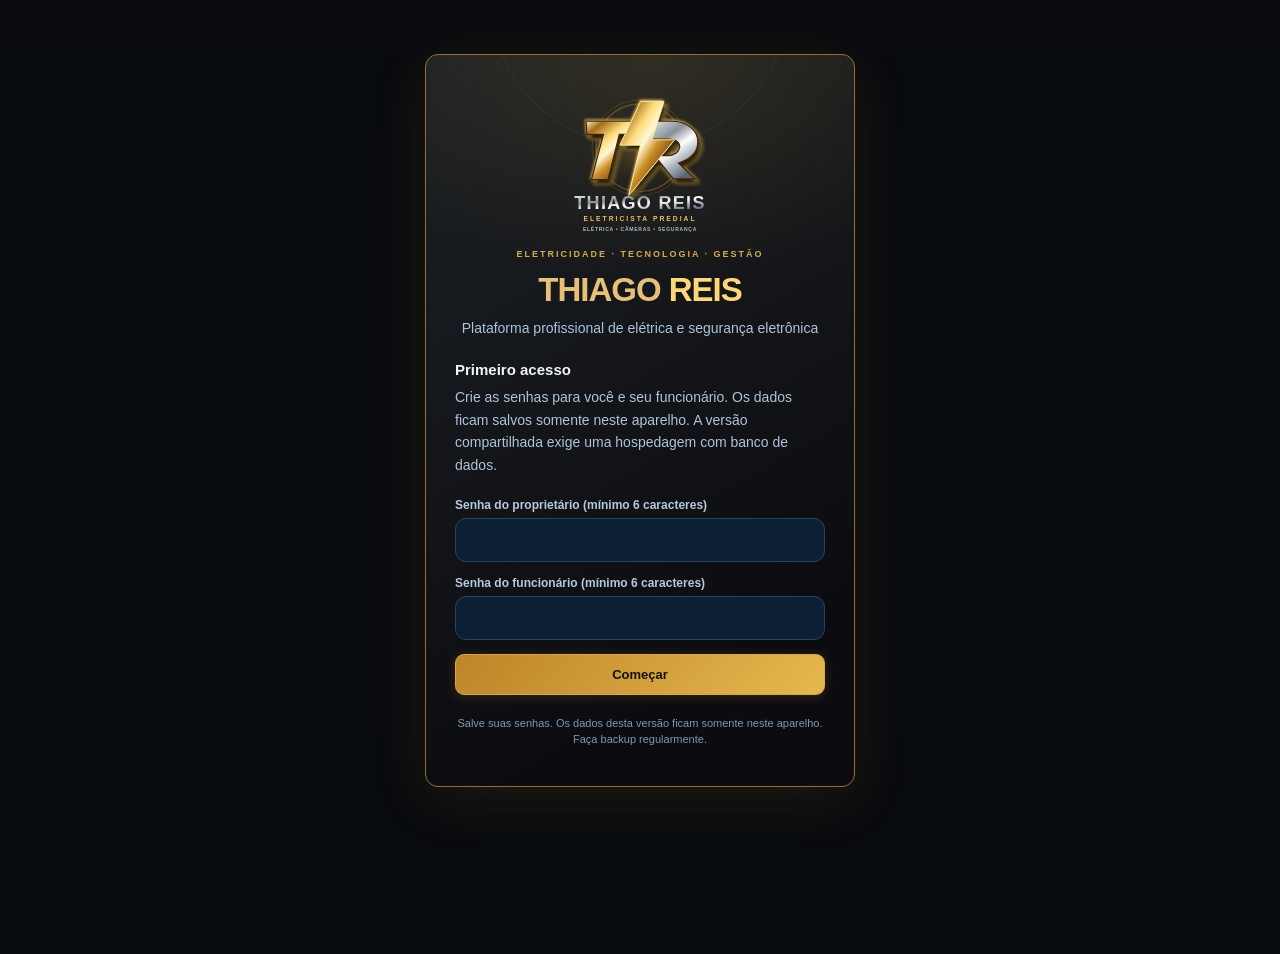
==== thiago-reis-pro/index.html @ 57a5714f "Incluir captura de fotos antes/depois em OS, assinatura no toque e horário/técnico responsável" ====
<!doctype html>
<html lang="pt-BR"><head><meta charset="utf-8"><meta name="viewport" content="width=device-width,initial-scale=1,viewport-fit=cover"><meta name="theme-color" content="#061421"><meta name="description" content="Thiago Reis — gestão de serviços elétricos e câmeras"><meta name="apple-mobile-web-app-capable" content="yes"><meta name="apple-mobile-web-app-status-bar-style" content="default"><title>Thiago Reis • Gestão PRO</title>
<style>
:root{font-family:-apple-system,BlinkMacSystemFont,'Segoe UI',Roboto,Arial,sans-serif;color:#142840;background:#eef3f8;--dark:#0a3264;--primary:#1256a1;--blue:#2176d7;--light:#edf5ff;--line:#dce5ef;--muted:#667a91;--good:#128455;--red:#c04444}*{box-sizing:border-box}body{margin:0;min-height:100vh}button,input,select,textarea{font:inherit}button{cursor:pointer}button:disabled{opacity:.5;cursor:not-allowed}input,select,textarea{border:1px solid #d2deeb;border-radius:11px;background:white;width:100%;padding:12px;font-size:16px;color:#172c44;outline-color:var(--blue)}textarea{min-height:86px;resize:vertical}label{font-size:12px;font-weight:800;color:#52677e;display:grid;gap:6px}h1,h2,h3,p{margin:0}h1{font-size:23px;letter-spacing:-.6px}h2{font-size:20px;letter-spacing:-.3px}h3{font-size:15px}small,.muted{color:var(--muted)}.wrap{width:min(1220px,100%);margin:auto;display:flex;min-height:100vh}.side{background:linear-gradient(170deg,#0a346b,#08264e);color:#fff;width:242px;padding:24px 14px;position:sticky;top:0;height:100vh;flex-shrink:0}.brand{display:flex;align-items:center;gap:10px;margin:0 10px 30px}.brand svg{flex-shrink:0;width:42px;height:42px}.brand strong{font-size:19px;display:block;letter-spacing:.2px}.brand span{font-size:11px;color:#b6d5f5;display:block;letter-spacing:.6px}.nav{display:grid;gap:6px}.nav button{background:transparent;color:#c8d8ed;display:flex;gap:12px;align-items:center;text-align:left;border:0;border-radius:12px;padding:13px 15px;font-weight:650;width:100%}.nav button.active,.nav button:hover{background:#ffffff1b;color:#fff}.nav i{font-style:normal;font-size:20px;line-height:1}.sideBottom{position:absolute;bottom:26px;left:24px;font-size:12px;color:#b6cce8}.main{min-width:0;flex:1;padding:27px 30px 92px}.top{display:flex;justify-content:space-between;align-items:center;gap:14px;margin-bottom:25px}.top .muted{font-size:13px;margin-top:5px}.topR{display:flex;align-items:center;gap:8px}.avatar{height:38px;width:38px;background:#d8e8fc;border-radius:50%;display:grid;place-items:center;color:#0f5099;font-weight:800}.btn{border:none;background:var(--primary);color:white;padding:11px 15px;border-radius:10px;font-size:13px;font-weight:800;white-space:nowrap;min-height:41px}.btn:hover{filter:brightness(1.07)}.btn.out{color:var(--primary);background:white;border:1px solid #c8d9ec}.btn.soft{background:#e5f0fe;color:#105197}.btn.danger{background:#fff1f1;color:#a52d31}.btn.sm{min-height:31px;padding:7px 9px;font-size:12px}.btn:focus-visible,.nav button:focus-visible{outline:3px solid #7fb8ff}.grid4{display:grid;grid-template-columns:repeat(4,minmax(0,1fr));gap:14px}.card{background:white;border:1px solid #e0e8f2;border-radius:16px;padding:19px;box-shadow:0 3px 12px #173b6608}.metric{position:relative;min-height:131px}.metric .mini{height:34px;width:34px;border-radius:10px;background:#e7f1ff;display:grid;place-items:center;font-size:19px;margin-bottom:11px}.metric .caption{color:#60748a;font-size:12px;font-weight:700}.metric strong{font-size:23px;margin-top:6px;display:block;letter-spacing:-.5px;word-break:break-word}.metric.green strong{color:#0c8760}.metric.red strong{color:#bd3e4e}.toolbar,.row{display:flex;align-items:center;justify-content:space-between;gap:10px;flex-wrap:wrap}.sectionTitle{margin:25px 0 12px}.two{display:grid;grid-template-columns:minmax(0,1.3fr) minmax(260px,.7fr);gap:16px}.notice{background:#e7f1ff;border:1px solid #cadef4;color:#285378;padding:13px 16px;border-radius:11px;font-size:12px;line-height:1.5;margin:18px 0}.tableWrap{overflow-x:auto}.table{border-collapse:collapse;width:100%;font-size:13px;text-align:left}.table th{color:#688097;font-weight:750;background:#f8fafc;font-size:12px;padding:12px 10px}.table td{padding:13px 10px;border-top:1px solid #ecf0f4;vertical-align:middle}.table th,.table td{white-space:nowrap}.table td.wide{white-space:normal;min-width:175px}.tag{display:inline-block;padding:5px 8px;border-radius:99px;background:#ebf2fa;color:#3d6285;font-weight:800;font-size:11px}.tag.green{background:#dcf8e9;color:#117548}.tag.yellow{background:#fff2d0;color:#997010}.tag.red{background:#ffebeb;color:#b44242}.table .btn{margin-right:3px}.empty{text-align:center;padding:32px;color:#8495a7}.empty .symbol{font-size:33px;margin-bottom:8px}.fieldGrid{display:grid;grid-template-columns:repeat(2,minmax(0,1fr));gap:12px}.fieldGrid .full{grid-column:1/-1}.search{max-width:310px}.list{display:grid;gap:10px}.item{padding:12px 0;border-bottom:1px solid #ecf0f4;display:flex;align-items:center;gap:10px;justify-content:space-between}.item:last-child{border:0}.item small{display:block;margin-top:5px;font-size:11px}.bold{font-weight:800}.modalShade{position:fixed;inset:0;background:#071c37b0;z-index:50;display:flex;align-items:center;justify-content:center;padding:15px;overflow-y:auto}.modal{width:min(660px,100%);max-height:94vh;overflow-y:auto;background:white;border-radius:18px;box-shadow:0 16px 50px #0b20334f;padding:23px}.modalHead{display:flex;justify-content:space-between;align-items:center;gap:10px;margin-bottom:20px}.x{border:0;background:#f0f4f8;border-radius:8px;font-size:21px;width:35px;height:35px}.actions{display:flex;justify-content:flex-end;gap:8px;flex-wrap:wrap;margin-top:18px}.editorItems{border:1px solid #dde8f3;border-radius:10px;padding:10px;display:grid;gap:9px}.editorRow{display:grid;grid-template-columns:minmax(80px,2fr) 70px 95px 35px;gap:6px;align-items:center}.editorRow input{padding:8px;font-size:14px}.login{max-width:390px;margin:7vh auto;padding:24px}.loginlogo{width:90px;height:90px;background:var(--dark);border-radius:25px;display:grid;place-items:center;margin:0 auto 18px}.loginlogo svg{width:65px}.login h1{text-align:center}.login p{text-align:center;margin:8px 0 22px;color:#617993;font-size:14px}.login form{display:grid;gap:14px}.login footer{text-align:center;color:#8c9db0;font-size:11px;line-height:1.5;margin-top:20px}.bar{height:8px;background:#e3eaf4;border-radius:50px;overflow:hidden;margin-top:9px}.bar span{height:100%;display:block;background:var(--blue);border-radius:50px}.split{display:grid;grid-template-columns:1fr 1fr;gap:14px}.minirow{font-size:13px;padding:12px 0;border-bottom:1px solid #eef2f6;display:flex;justify-content:space-between;gap:8px}.minirow:last-child{border:0}.printArea{display:none}.bottomNav{display:none}.toast{position:fixed;z-index:200;bottom:20px;left:50%;transform:translateX(-50%);padding:12px 20px;border-radius:12px;background:#092d53;color:#fff;font-size:13px;font-weight:700;box-shadow:0 10px 30px #0005;max-width:90vw}.helper{font-size:12px;color:#667a91;line-height:1.6}.progress-steps{display:flex;gap:8px;flex-wrap:wrap;margin-top:14px}.pill{background:#e9f4ff;border:1px solid #d0e4fa;border-radius:999px;padding:7px 12px;color:#18548b;font-weight:700;font-size:12px}.brand-footer{margin-top:28px;padding-top:17px;border-top:1px solid #e3eaf3;color:#7c8da0;font-size:11px}.ident{padding:11px;background:#f5f9ff;border:1px solid #e0ebf6;border-radius:11px;font-size:12px;color:#567}
@media(max-width:900px){.side{width:76px;padding:19px 8px}.side .brand{margin:0 9px 26px}.side .brand div,.nav .label,.sideBottom{display:none}.nav button{justify-content:center;padding:13px 8px}.main{padding:24px 18px 100px}.grid4{grid-template-columns:repeat(2,minmax(0,1fr))}.two{grid-template-columns:1fr}}
@media(max-width:650px){.side{display:none}.main{padding:16px 13px 105px}.top{margin-bottom:19px}.top h1{font-size:22px}.grid4{gap:9px}.metric{min-height:118px;padding:13px}.metric .mini{width:28px;height:28px;font-size:15px;margin-bottom:8px}.metric strong{font-size:20px}.card{padding:14px}.two{gap:10px}.toolbar{align-items:flex-start}.toolbar .btn{flex:1}.fieldGrid{gap:10px}.bottomNav{position:fixed;z-index:15;bottom:0;left:0;right:0;display:flex;justify-content:space-around;background:white;border-top:1px solid #dce6f0;padding:8px max(4px,env(safe-area-inset-right)) calc(5px + env(safe-area-inset-bottom))}.bottomNav button{font-size:10px;display:grid;place-items:center;gap:2px;border:0;background:transparent;color:#5e7189;font-weight:750;min-width:46px;padding:4px 3px}.bottomNav button.active{color:var(--primary)}.bottomNav button i{font-size:21px;font-style:normal}.modalShade{align-items:flex-end;padding:0}.modal{border-radius:17px 17px 0 0;max-height:94vh;padding:18px 14px 28px}.search{max-width:100%}.editorRow{grid-template-columns:minmax(55px,2fr) 50px 80px 31px;gap:4px}.editorRow input{padding:7px 4px}.editorItems{padding:7px}.login{margin:4vh auto}}
@media print{body{background:white}.wrap,.modalShade,.toast,.bottomNav,.login{display:none!important}.printArea{display:block!important;font-family:Arial,sans-serif;color:#16283a;font-size:13px;margin:28px}.printArea h1{font-size:25px}.printArea .printTop{display:flex;align-items:center;justify-content:space-between;border-bottom:3px solid #1256a1;padding-bottom:15px;margin-bottom:23px}.printArea table{width:100%;border-collapse:collapse;margin:20px 0}.printArea th,.printArea td{border-bottom:1px solid #ddd;padding:11px;text-align:left}.printArea .total{font-size:20px;font-weight:900;text-align:right}.printArea p{margin:9px 0}.printArea small{color:#567}}

:root{color-scheme:dark;--dark:#061423;--primary:#0678F7;--blue:#2996FF;--light:#092a49;--line:#263b56;--muted:#9eb3cb;--good:#20d198;--red:#ff6d81;background:#071320;color:#e9f2ff}
body{background:radial-gradient(900px 480px at 90% 0%,#06305b66,transparent),#071320;color:#e9f2ff}h1,h2,h3{color:#f1f7ff}label{color:#b5c9df}small,.muted{color:#96aac4}
input,textarea,select{background:#0b2034;color:#eaf4ff;border:1px solid #29425f}input::placeholder,textarea::placeholder{color:#7893ad}input:focus,select:focus,textarea:focus{outline:2px solid #178df6;border-color:#178df6}
.card{background:linear-gradient(145deg,#102840,#0b1d30);border:1px solid #254059;box-shadow:0 18px 35px #01091130;border-radius:18px}
.side{background:linear-gradient(175deg,#0a2441,#071528 70%);border-right:1px solid #1e3d5c}.brand{margin-bottom:43px}.brand strong{font-size:20px}.brand span{color:#72baff}.nav button{color:#b6c9df;transition:.2s}.nav button.active,.nav button:hover{background:#1076df2d;box-shadow:inset 3px 0 #208efb;color:#f5faff}.nav button:hover{transform:translateX(2px)}.sideBottom{color:#608eb8}
.top{border-bottom:1px solid #234059;padding-bottom:20px}.top .muted{color:#7eadd7}.avatar{background:linear-gradient(130deg,#0878f8,#1fd9f1);color:white;box-shadow:0 0 0 4px #1d80ee2b}
.btn{background:linear-gradient(140deg,#086de2,#0a96fc);box-shadow:0 4px 14px #0089ff28;transition:transform .16s,filter .16s}.btn:hover{transform:translateY(-1px)}.btn.out{background:#0e2740;color:#94cdff;border:1px solid #2e567b;box-shadow:none}.btn.soft{background:#0b3a6b;color:#bfddff;box-shadow:none}.btn.danger{background:#481f31;color:#ffc0cd;box-shadow:none}
.metric{background-image:linear-gradient(145deg,#112e4a,#0b2035);position:relative;overflow:hidden}.metric:before{content:"";position:absolute;right:-36px;top:-42px;width:100px;height:100px;border:1px solid #328ef53d;border-radius:50%}.metric .mini{background:#114475;color:#5bc8ff}.metric .caption{color:#a8bed3}.metric strong{color:white}.metric.green strong{color:#37dea7}.metric.red strong{color:#ff7894}
.table th{background:#102b46;color:#acc2d9}.table td{border-top-color:#213a52}.table tr:hover td{background:#1233525c}.tag{background:#204365;color:#acd7fe}.tag.green{background:#0b503f;color:#5aebbd}.tag.yellow{background:#58441b;color:#f9d981}.tag.red{background:#622a3a;color:#ffafb7}.item{border-bottom-color:#253e55}.notice{background:#112a40;border:1px solid #234e72;color:#a7d0f3}.minirow{border-bottom-color:#2a435a}.bar{background:#193b58}.empty{color:#8098b0}
.modalShade{background:#020e1ce8;backdrop-filter:blur(11px)}.modal{background:#0c2034;border:1px solid #375776;color:#ecf5ff;box-shadow:0 28px 65px #0009}.x{background:#183a58;color:white}.editorItems{border-color:#2b4968}.ident{background:#102e49;border:1px solid #2b4c68;color:#bbd8ee}.helper{color:#9eb5cb}
.login{position:relative;overflow:hidden;max-width:430px;margin:6vh auto;padding:38px 29px;border:1px solid #28639d;background:linear-gradient(165deg,#112e4d,#06192f 78%);box-shadow:0 25px 95px #0051a532;animation:authRise .6s ease both}.login:before{content:"";position:absolute;z-index:0;left:-35%;top:-33%;width:175%;height:67%;background:radial-gradient(ellipse,#1289f534,transparent 66%);pointer-events:none}.login>*{position:relative;z-index:1}.loginlogo{width:104px;height:104px;border-radius:28px;background:#061425;border:1px solid #2265a5;box-shadow:0 0 30px #0975e64a;margin-bottom:20px;animation:glow 3s ease-in-out infinite}.loginlogo svg{width:88px;height:88px}.login h1{font-size:33px;letter-spacing:-1px}.login p{color:#adc4dc;line-height:1.6}.login label{font-size:12px}.login footer{color:#7b98b3}.brand-blue{color:#2fa7ff}.login-eyebrow{text-align:center;color:#65b7ff;font-weight:850;letter-spacing:2px;font-size:9px;margin:7px 0 12px}.auth-chips{display:flex;justify-content:center;gap:7px;margin:-8px auto 22px}.auth-chips span{background:#0a3b65;border:1px solid #1d578a;color:#b3d9ff;padding:6px 8px;border-radius:99px;font-weight:800;font-size:9px}.auth-star{height:300px;width:300px;position:absolute;border:1px solid #65beff15;border-radius:50%;left:50%;top:-208px;transform:translateX(-50%)}
@keyframes glow{0%,100%{box-shadow:0 0 22px #0975e62c}50%{box-shadow:0 0 42px #0975e67c}}@keyframes authRise{from{opacity:0;transform:translateY(18px)}to{opacity:1;transform:translateY(0)}}
.bottomNav{background:#081d31;border-top:1px solid #295273;box-shadow:0 -8px 24px #020d1b55}.bottomNav button{color:#92aac0}.bottomNav button.active{color:#48acff}.toast{background:#0874dc;border:1px solid #65c8ff;color:white}
.hero-line{background:linear-gradient(120deg,#122e4d,#073a6b);border:1px solid #1a679f;border-radius:18px;padding:23px;display:flex;gap:20px;align-items:center;justify-content:space-between;box-shadow:0 10px 28px #00132366}.hero-line h2{font-size:24px}.hero-line p{color:#abc9e0;line-height:1.6;font-size:13px;margin-top:8px}.eyebrow{color:#55c5fc;font-size:10px;letter-spacing:1.5px;font-weight:900;margin-bottom:9px}.tech-icon{font-size:42px;text-shadow:0 0 30px #2ba1ff}
.quote-picker{display:flex;gap:8px}.quote-picker select{flex:1;min-width:0}.quote-quick{display:flex;gap:6px;flex-wrap:wrap;margin:9px 0}.quote-quick .btn{white-space:normal}.chart{height:210px;margin-top:16px}.chart-bars{height:174px;display:flex;align-items:flex-end;gap:10px;border-bottom:1px solid #3c5470;background:repeating-linear-gradient(to top,transparent 0 43px,#35506a43 44px);padding:10px 10px 0}.chart-col{flex:1;display:flex;flex-direction:column;align-items:center;height:100%;justify-content:flex-end}.chart-pair{display:flex;align-items:flex-end;gap:4px;height:145px;width:100%;justify-content:center}.chart-bar{width:clamp(10px,25%,28px);min-height:1px;border-radius:6px 6px 0 0;transition:height .5s ease-out}.chart-bar.in{background:linear-gradient(0deg,#087bb7,#34d7f9)}.chart-bar.outgo{background:linear-gradient(0deg,#bb3866,#ff7799)}.chart-col small{font-size:10px;color:#90aec7;margin:4px 0}.legend{display:flex;gap:14px;flex-wrap:wrap;color:#9bb3c9;font-size:11px;margin-top:9px}.legend i{display:inline-block;width:10px;height:10px;border-radius:3px;margin-right:4px}.leg-in{background:#30bddd}.leg-out{background:#ff7e9a}
.tool-grid{display:grid;grid-template-columns:repeat(2,minmax(0,1fr));gap:14px;margin:20px 0}.tool-card{padding:22px}.tool-card h3{font-size:17px;margin:8px 0}.tool-card p{font-size:12px;color:#92b2cd;line-height:1.5;margin:8px 0 15px}.tool-icon{font-size:22px;color:#50cbff}.tech-result{background:#08365e;border:1px solid #126cba;border-radius:12px;margin-top:15px;padding:14px;color:#8fe1ff;font-size:14px;font-weight:750}.checklist{display:grid;gap:12px;margin-top:13px}.checklist label{font-size:13px;display:flex;align-items:center;gap:11px;cursor:pointer}.checklist input{width:20px;height:20px;accent-color:#158eff}
@media(max-width:650px){.hero-line{padding:17px;align-items:flex-start;flex-direction:column}.hero-line h2{font-size:21px}.tool-grid{grid-template-columns:1fr}.quote-picker{flex-direction:column}.quote-picker button{width:100%}.login{margin:5vh 11px 0}.chart{height:200px}.chart-bars{height:164px}.chart-pair{height:133px}.side{display:none}.fieldGrid{grid-template-columns:1fr 1fr}}
@media(prefers-reduced-motion:reduce){*,*:before,*:after{animation:none!important;transition:none!important}}
@media print{body{background:white!important;color:#16283a!important}.printArea{color:#16283a!important}}

.mobile-mark{display:none}.top-title{display:flex;align-items:center;gap:11px}.top-title h1{margin:0}
@media(max-width:650px){.mobile-mark{display:block;flex:0 0 32px}.mobile-mark svg{width:32px;height:32px}.top-title{gap:8px}.top-title h1{font-size:19px}.top .muted{font-size:10px}.topR .avatar{width:34px;height:34px}.tableWrap .table td:last-child,.tableWrap .table th:last-child{position:sticky;right:-1px;background:#102840;z-index:2;box-shadow:-8px 0 12px #08192dbb}.tableWrap .table td:last-child{min-width:90px}}

/* THIAGO REIS — DOCUMENTO COMERCIAL PREMIUM — V5 */
@page {size: A4; margin:0}
@media print {
  html,body { width:210mm!important; margin:0!important; padding:0!important; background:#fff!important; color:#18263a!important; -webkit-print-color-adjust:exact!important; print-color-adjust:exact!important }
  #printArea.printArea {display:block!important;width:210mm!important;margin:0!important;padding:0!important; font-family:Arial,'Helvetica Neue',sans-serif!important; background:#fff!important;color:#172c44!important;font-size:10.4px!important}
  #printArea * {box-sizing:border-box; -webkit-print-color-adjust:exact!important;print-color-adjust:exact!important}
  #printArea .docHeader {background:linear-gradient(114deg,#07121f 5%,#061b35 47%,#0068bc 100%)!important;color:#fff!important;border-bottom:4px solid #e5b85c!important;height:43mm;padding:5mm 11mm 4mm!important;position:relative;overflow:hidden}
  #printArea .docHeader:after {content:'⚡';position:absolute;right:-10mm;top:-34mm;color:#ffffff07!important;font-size:160pt;transform:rotate(-12deg)}
  #printArea .docIdentity {display:flex;align-items:center;gap:14px!important;position:relative;z-index:1}
  #printArea .docLogo {width:48px;height:48px;border-radius:13px;background:linear-gradient(135deg,#193f64,#0a77cf);box-shadow:0 0 0 1px #82cfff66;display:flex;align-items:center;justify-content:center; flex-shrink:0}
  #printArea .docLogo svg {width:44px;height:44px}
  #printArea .docCompany {font-size:23px!important;line-height:1.02;font-weight:900;letter-spacing:-1.1px;color:white!important}
  #printArea .docCompany span {color:#46b4ff!important}
  #printArea .docTag {color:#afcfe9!important;font-size:9px!important;font-weight:800;letter-spacing:1.8px;margin-top:5px!important}
  #printArea .docHeaderDivider {height:1px;background:#98caff48!important;margin:9px 0 7px!important;position:relative;z-index:1}
  #printArea .docServices {display:grid;grid-template-columns:repeat(4,1fr);gap:9px;position:relative;z-index:1}
  #printArea .docServices div {border:1px solid #83caff45!important;background:#ffffff0b!important;color:#e1effd!important;border-radius:7px;padding:6px 5px;text-align:center;font-size:9px;font-weight:800;letter-spacing:.2px}
  #printArea .docServices b {font-size:17px;display:block;color:#e5b85c!important;margin-bottom:4px}
  #printArea .docContent {padding:6mm 11mm 3mm!important}
  #printArea .docTop {display:flex;justify-content:space-between;gap:18px;padding-bottom:11px!important;align-items:start;border-bottom:1px solid #dbe3ea!important}
  #printArea .docContact {font-size:10px;line-height:1.65;color:#3a4e63!important;max-width:63%}
  #printArea .docContact strong {font-size:13px;color:#132f4c!important;display:block;margin-bottom:3px}
  #printArea .docQuoteId {min-width:155px;border:1px solid #cfdbe8!important;border-radius:8px;overflow:hidden;font-size:10px;text-align:center}
  #printArea .docQuoteId div:first-child {background:#081e3a!important;color:white!important;padding:11px 8px;font-weight:900;font-size:13px;letter-spacing:.35px}
  #printArea .docQuoteId div:first-child span{color:#edc369!important}
  #printArea .docQuoteId p {margin:5px 7px!important;color:#354f67!important}
  #printArea .docSection {margin:12px 0 7px!important;display:flex;align-items:center;gap:7px;font-size:11px!important;font-weight:900;letter-spacing:.8px;color:#143e6b!important;break-after:avoid}
  #printArea .docSection:before {content:'';width:4px;height:16px;border-radius:4px;background:#168ef0!important}
  #printArea .docClient {border:1px solid #dbe4ed!important;background:#f3f7fb!important;border-radius:8px;padding:11px 14px;display:block!important;line-height:1.35;break-inside:avoid}
  #printArea .docClient > div {display:inline-block;vertical-align:top;width:48%;margin-bottom:8px;}
  #printArea .docClient > div:last-child {display:block;width:100%;margin-bottom:0}
  #printArea .docClient label {display:inline!important;color:#5c738b!important;font-weight:800;font-size:9px!important;margin-right:5px}
  #printArea .docClient span {color:#263c53!important;font-size:10px!important;overflow-wrap:break-word!important;word-break:normal!important}
  #printArea .docDescription {background:#e9f1f8!important;border-radius:6px;padding:8px 11px;color:#123653!important;font-weight:800;font-size:10px;margin:10px 0}
  #printArea table.docTable {width:100%!important;table-layout:fixed;border-collapse:collapse!important;font-size:9.8px!important;margin:10px 0!important;border:1px solid #d7e1ea!important}
  #printArea table.docTable th{background:#0d2946!important;color:#fff!important;font-size:9px!important;padding:10px 7px!important;text-align:left;border:0!important;white-space:normal}
  #printArea table.docTable td {border-bottom:1px solid #dce5ed!important;color:#293e54!important;padding:7px 7px!important;text-align:left;white-space:normal;line-height:1.3;overflow-wrap:anywhere}
  #printArea table.docTable td:nth-child(2),#printArea table.docTable td:nth-child(4),#printArea table.docTable td:nth-child(5),#printArea table.docTable th:nth-child(2),#printArea table.docTable th:nth-child(4),#printArea table.docTable th:nth-child(5){text-align:right}
  #printArea table.docTable tbody tr:nth-child(even){background:#f4f8fc!important}
  #printArea table.docTable thead {display:table-header-group}
  #printArea table.docTable tr {break-inside:avoid}
  #printArea .docTotals {break-inside:avoid;margin-top:12px!important}
  #printArea .docDiscount {font-size:10px;text-align:right;color:#536c82!important;margin:8px 0}
  #printArea .docGrandTotal {display:flex;align-items:center;justify-content:space-between;background:linear-gradient(110deg,#091e39 30%,#124b80 100%)!important;color:white!important;border-radius:7px;padding:14px 17px!important;font-size:15px!important;font-weight:900;letter-spacing:.4px}
  #printArea .docGrandTotal span:last-child {color:#f2ca75!important;font-size:22px!important}
  #printArea .docConditions {display:grid;grid-template-columns:1fr 1fr;gap:18px;margin:14px 0 6px!important;break-inside:avoid}
  #printArea .docConditions h4 {font-size:11px;margin:0 0 9px!important;color:#153c64!important;border-left:3px solid #f0c66c;padding-left:8px}
  #printArea .docConditions p {font-size:9.5px!important;color:#364d65!important;line-height:1.6;margin:4px 0!important;white-space:pre-wrap;overflow-wrap:anywhere}
  #printArea .docPromise {display:grid;grid-template-columns:repeat(3,1fr);gap:6px;margin:9px 0!important;break-inside:avoid}
  #printArea .docPromise div {background:#eff5fa!important;border:1px solid #d5e2ec!important;border-radius:7px;padding:10px 6px;text-align:center;color:#1e537b!important;font-size:9.5px!important;font-weight:800}
  #printArea .docPromise b {display:block;color:#0676c5!important;font-size:15px;margin-bottom:3px}
  #printArea .docSign {display:flex;justify-content:space-between;align-items:end;gap:20px;margin:10px 2px 8px!important;break-inside:avoid}
  #printArea .docSign .docWhats {background:#0b2a47!important;padding:10px 14px!important;border-radius:8px;color:#fff!important;min-width:47%}
  #printArea .docSign .docWhats strong {display:block;font-size:10px;color:#f3cd7f!important;margin-bottom:3px}
  #printArea .docSign .docWhats span {font-size:12px;font-weight:800}
  #printArea .docSign .signature {text-align:center;flex:1;border-top:1px solid #8ba0b6;padding-top:7px;color:#1e3e5c!important;font-size:10px;font-weight:800}
  #printArea .docFooter {background:#08182c!important;padding:10px 11mm!important;border-top:3px solid #e4b858!important;color:#9abdd8!important;font-size:9px!important;display:flex;align-items:center;justify-content:space-between}
  #printArea .docFooter strong {color:#fff!important}
  #printArea .docNotice {color:#637689!important;font-size:8.5px!important;text-align:center;margin-top:8px!important}
}
</style><link rel="stylesheet" href="gold-theme.css?v=7"></head><body><div id="app"></div><div id="printArea" class="printArea"></div><script>
(()=>{'use strict';
const API='/api';
const CLOUD_MODE=!!document.querySelector('meta[name="tr-cloud"]');
const money=n=>(Number(n)||0).toLocaleString('pt-BR',{style:'currency',currency:'BRL'});
const esc=s=>String(s??'').replace(/[&<>"']/g,c=>({'&':'&amp;','<':'&lt;','>':'&gt;','"':'&quot;',"'":'&#39;'}[c]));
const uid=()=>String(Date.now())+'-'+Math.random().toString(36).slice(2,8);
const today=()=>{let d=new Date();return [d.getFullYear(),String(d.getMonth()+1).padStart(2,'0'),String(d.getDate()).padStart(2,'0')].join('-')};
const dateFmt=s=>s?String(s).split('-').reverse().join('/'): '—';
const n=s=>Math.max(0,Number(String(s||0).replace(',','.'))||0);
function blank(){return{version:4,clients:[],quotes:[],jobs:[],expenses:[],incomes:[],stock:[],stockMoves:[],catalog:[{"id":"s1","name":"Instalação de tomada","category":"Elétrica predial","price":null,"unit":"un"},{"id":"s2","name":"Troca de tomada ou interruptor","category":"Elétrica predial","price":null,"unit":"un"},{"id":"s3","name":"Instalação de disjuntor","category":"Elétrica predial","price":null,"unit":"un"},{"id":"s4","name":"Troca de chuveiro","category":"Elétrica predial","price":null,"unit":"un"},{"id":"s5","name":"Instalação de luminária","category":"Iluminação","price":null,"unit":"un"},{"id":"s6","name":"Instalação de ventilador","category":"Iluminação","price":null,"unit":"un"},{"id":"s7","name":"Passagem de fiação","category":"Elétrica predial","price":null,"unit":"un"},{"id":"s8","name":"Montagem de quadro elétrico","category":"Elétrica predial","price":null,"unit":"un"},{"id":"s9","name":"Identificação de curto-circuito","category":"Manutenção","price":null,"unit":"un"},{"id":"s10","name":"Visita técnica","category":"Manutenção","price":null,"unit":"un"},{"id":"s11","name":"Instalação de câmera de segurança","category":"CFTV e câmeras","price":null,"unit":"un"},{"id":"s12","name":"Configuração de DVR / NVR","category":"CFTV e câmeras","price":null,"unit":"un"},{"id":"s13","name":"Configuração de câmera Wi-Fi","category":"CFTV e câmeras","price":null,"unit":"un"},{"id":"s14","name":"Troca de fonte de DVR","category":"CFTV e câmeras","price":null,"unit":"un"},{"id":"s15","name":"Instalação de cabo de rede","category":"Redes","price":null,"unit":"un"},{"id":"s16","name":"Manutenção de câmeras","category":"CFTV e câmeras","price":null,"unit":"un"}],settings:{company:'Thiago Reis',phone:'14996600996',city:'Iacanga - SP e região',commission:40,cnpj:'69.565.582/0001-50',legalName:'',address:'',email:'',quoteValidity:15,documentNotes:'',ownerPin:'',employeePin:''}}}
let db=blank(),revision=0,ready=false,configured=false;
for(const k of ['clients','quotes','jobs','expenses','incomes','catalog'])if(!Array.isArray(db[k]))db[k]=[];
db.settings={...blank().settings,...(db.settings||{})}; if(!db.settings.cnpj) db.settings.cnpj='69.565.582/0001-50';
let current=null;
let page='inicio',filter='',modal=null,editing=null,quoteRows=[],toastTimer=null,financeMonth=today().slice(0,7),signatureChanged=false;
const app=document.getElementById('app');
let syncQueue=Promise.resolve(),saving=false;
const LOCAL_KEY='thiago-reis-pro-v4-local';
const ROLE_KEY='thiago-reis-pro-v4-role';
const readLocal=()=>{try{return JSON.parse(localStorage.getItem(LOCAL_KEY)||'null')}catch(e){return null}};
const writeLocal=x=>{try{localStorage.setItem(LOCAL_KEY,JSON.stringify(x));return true}catch(e){throw new Error('Armazenamento indisponível neste navegador.')}};
async function pinHash(salt,pin){const data=new TextEncoder().encode(salt+String(pin));const digest=await crypto.subtle.digest('SHA-256',data);return Array.from(new Uint8Array(digest)).map(b=>b.toString(16).padStart(2,'0')).join('')}
async function requestJSON(path,method='GET',data=null){
 if(CLOUD_MODE){
   let response;
   try {
     response=await fetch(API+path,{method,headers:{'Content-Type':'application/json'},credentials:'same-origin',cache:'no-store',body:method==='GET'?undefined:JSON.stringify(data||{})});
   } catch(e){throw new Error('Sem conexão com o servidor. Nenhum dado foi salvo.')}
   const payload=await response.json().catch(()=>({}));
   if(!response.ok)throw Object.assign(new Error(payload.error||'Não foi possível concluir a operação.'),{status:response.status});
   return payload;
 }
 const stored=readLocal();let role=sessionStorage.getItem(ROLE_KEY)||null;
 if(path==='/status')return {configured:!!stored,role:stored?role:null};
 if(path==='/setup'&&method==='POST'){
   if(stored)throw new Error('Sistema já configurado.');
   if(!data?.ownerPin||!data?.employeePin||data.ownerPin===data.employeePin||data.ownerPin.length<6||data.employeePin.length<6)throw new Error('Informe duas senhas distintas com pelo menos 6 caracteres.');
   const salt=Array.from(crypto.getRandomValues(new Uint8Array(16))).map(b=>b.toString(16).padStart(2,'0')).join('');
   const o=await pinHash(salt,data.ownerPin),e=await pinHash(salt,data.employeePin);
   writeLocal({revision:1,data:blank(),salt,ownerHash:o,employeeHash:e});sessionStorage.setItem(ROLE_KEY,'dono');return {ok:true};
 }
 if(path==='/login'&&method==='POST'){
   if(!stored)throw new Error('Configure o acesso primeiro.');
   const hash=await pinHash(stored.salt,data?.password||'');
   if(!['dono','funcionario'].includes(data?.role)||hash!==(data.role==='dono'?stored.ownerHash:stored.employeeHash))throw new Error('Senha incorreta.');
   sessionStorage.setItem(ROLE_KEY,data.role);return {ok:true,role:data.role};
 }
 if(path==='/logout'){sessionStorage.removeItem(ROLE_KEY);return {ok:true}}
 if(!stored||!role)throw Object.assign(new Error('Entre novamente.'),{status:401});
 if(path==='/data'&&method==='GET')return {data:stored.data,revision:stored.revision,role};
 if(path==='/data'&&method==='PUT'){
    if(data?.revision!==stored.revision)throw Object.assign(new Error('Os dados foram alterados, recarregue a página.'),{status:409});
    if(role!=='dono'){
      // Bloqueia alteração do financeiro e da tabela de preços pelo fluxo do funcionário.
      const incoming=data.data||{};
      for(const key of ['expenses','incomes','quotes','catalog','settings'])if(JSON.stringify(incoming[key])!==JSON.stringify(stored.data[key]))throw Object.assign(new Error('Sem permissão para alterar '+key),{status:403});
    }
    stored.data=data.data;stored.revision+=1;writeLocal(stored);
    return {revision:stored.revision};
 }
 throw new Error('Operação indisponível nesta versão local: '+path);
}
async function save(){const copy=JSON.parse(JSON.stringify(db));const attempt=syncQueue.then(async()=>{const resp=await requestJSON('/data','PUT',{revision,data:copy});revision=resp.revision;return true});syncQueue=attempt.catch(()=>{});try{return await attempt}catch(e){notify('Não foi salvo: '+(e.message||'erro de conexão'));if(e.status===409){try{await loadDB();draw()}catch(_){}notify('Outro aparelho alterou os dados. Reabra o cadastro e confira.')}return false}}
async function loadDB(){const r=await requestJSON('/data');db={...blank(),...r.data};db.catalog=Array.isArray(r.data.catalog)?r.data.catalog:[];db.settings={...blank().settings,...r.data.settings}; if(!db.settings.cnpj) db.settings.cnpj='69.565.582/0001-50';revision=r.revision;current=r.role;configured=true;}
async function bootstrap(){app.innerHTML='<div class="login card"><h1>THIAGO REIS</h1><p>Carregando dados…</p></div>';try{let st=await requestJSON('/status');configured=st.configured;current=st.role;if(current)await loadDB();db.settings.ownerPin=configured?'*online*':'';ready=true;draw()}catch(err){app.innerHTML='<div class="login card"><h1>Sem conexão</h1><p>Não foi possível acessar o servidor. Confira a internet e atualize a página.</p><button class="btn" id="retry">Tentar novamente</button></div>';document.getElementById('retry').onclick=bootstrap;}}

function notify(t){let old=document.querySelector('.toast');if(old)old.remove();const d=document.createElement('div');d.className='toast';d.textContent=t;document.body.append(d);clearTimeout(toastTimer);toastTimer=setTimeout(()=>d.remove(),3300)}
function logo(){return '<img class="brand-logo" src="brand-gold.svg" alt="Thiago Reis — logomarca 3D dourada" loading="eager">';}
const menu=[['inicio','⌂','Dashboard'],['clientes','♧','Clientes'],['orcamentos','▤','Orçamentos'],['servicos','☑','Ordens de Serviço'],['agenda','▦','Agendamentos'],['financeiro','＄','Financeiro'],['estoque','⬡','Materiais / Estoque'],['catalogo','◈','Tabela de preços'],['gastos','↘','Despesas'],['ferramentas','⚒','Ferramentas'],['relatorios','▧','Relatórios'],['ajustes','⚙','Configurações']];
const allowed=()=>current==='dono'?menu:menu.filter(x=>['inicio','clientes','servicos','agenda'].includes(x[0]));
const title=id=>({inicio:'Dashboard',clientes:'Clientes',orcamentos:'Orçamentos',servicos:'Ordens de Serviço',agenda:'Agendamentos',financeiro:'Financeiro',gastos:'Despesas',estoque:'Materiais / Estoque',catalogo:'Tabela de preços',relatorios:'Relatórios',ferramentas:'Ferramentas elétricas',ajustes:'Configurações'})[id]||'Thiago Reis';
function navHTML(){return allowed().map(([id,icon,txt])=>`<button data-page="${id}" class="${page===id?'active':''}"><i>${icon}</i><span class="label">${txt}</span></button>`).join('')}
function draw(){
 if(!ready)return;
 if(!configured){app.innerHTML=setupHTML();bindSetup();return}
 if(!current){app.innerHTML=loginHTML();bindLogin();return}
 if(!allowed().some(x=>x[0]===page))page='inicio';
 app.innerHTML=`<div class="wrap">
 <aside class="side"><div class="brand">${logo()}</div>
 <nav class="nav">${navHTML()}</nav>
 <div class="sideBottom"><b>Atendimento profissional</b><br>☏ (14) 99660-0996<br>Iacanga/SP e Região<br><span style="display:block;margin-top:9px;color:#8c9b9c">${CLOUD_MODE?'● Servidor conectado':'● Modo neste aparelho'}</span></div>
 </aside><main class="main">
 <header class="top">
 <div class="top-title"><span class="mobile-mark">${logo()}</span><div><h1>${title(page)}</h1><p class="muted">${current==='dono'?'Proprietário':'Funcionário'} • ${dateFmt(today())}</p></div></div>
 <label class="header-search" aria-label="Pesquisar no sistema">⌕ <input id="headerSearch" placeholder="Buscar cliente, serviço, endereço..."></label>
 <div class="topR"><span style="color:#e8c371;font-size:18px" title="Atendimentos">♧</span><div class="avatar">${current==='dono'?'TR':'F'}</div><button class="btn out sm" id="logout">Sair</button></div>
 </header>${content()}</main></div>
 <nav class="bottomNav">${allowed().filter(x=>['inicio','clientes','orcamentos','servicos'].includes(x[0])).map(([id,icon,txt])=>`<button data-page="${id}" class="${page===id?'active':''}"><i>${icon}</i><span>${txt}</span></button>`).join('')}<button type="button" id="moreMobile"><i>☰</i><span>Mais</span></button></nav>`;
 bindMain();
}
function setupHTML(){return `<div class="login card"><div class="auth-star"></div><div class="loginlogo">${logo()}</div><div class="login-eyebrow">ELETRICIDADE · TECNOLOGIA · GESTÃO</div><h1>THIAGO <span class="brand-blue">REIS</span></h1><p>Plataforma profissional de elétrica e segurança eletrônica</p><h3>Primeiro acesso</h3><p style="text-align:left">Crie as senhas para você e seu funcionário. ${CLOUD_MODE?'Acesso corporativo: seus dados serão compartilhados pelo servidor e banco PostgreSQL.':'Os dados ficam salvos somente neste aparelho. A versão compartilhada exige uma hospedagem com banco de dados.'}</p><form id="setup">${CLOUD_MODE?'<label class="full">Código de ativação da empresa<input id="setupCode" type="password" autocomplete="off" required placeholder="Código privado da hospedagem"></label>':'<input id="setupCode" type="hidden" value="local">'} <label>Senha do proprietário (mínimo 6 caracteres)<input id="ownerPin" type="password" autocomplete="new-password" minlength="6" required></label><label>Senha do funcionário (mínimo 6 caracteres)<input id="employeePin" type="password" autocomplete="new-password" minlength="6" required></label><button class="btn">Começar</button></form><footer>${CLOUD_MODE?'Proteja suas senhas e o código de ativação. Não compartilhe a senha do proprietário.':'Salve suas senhas. Os dados desta versão ficam somente neste aparelho. Faça backup regularmente.'}</footer></div>`}
function loginHTML(){return `<div class="login card"><div class="auth-star"></div><div class="loginlogo">${logo()}</div><div class="login-eyebrow">CENTRAL DE GESTÃO PROFISSIONAL</div><h1>THIAGO <span class="brand-blue">REIS</span></h1><p>Elétrica predial • CFTV • Orçamentos • Financeiro</p><div class="auth-chips"><span>⚡ ELÉTRICA</span><span>◉ CFTV</span><span>▤ GESTÃO</span></div><form id="login"><label>Acesso<select id="role"><option value="dono">Proprietário</option><option value="funcionario">Funcionário</option></select></label><label>Senha<input id="pin" type="password" autocomplete="current-password" required></label><button class="btn">Entrar no sistema</button></form><footer>${CLOUD_MODE?'Acesso seguro com registros sincronizados no banco da empresa.':'Seus registros ficam somente neste aparelho. Para acesso compartilhado, é necessário conectar um servidor.'}</footer></div>`}
function bindSetup(){document.getElementById('setup').addEventListener('submit',async e=>{e.preventDefault();const a=document.getElementById('ownerPin').value,b=document.getElementById('employeePin').value,setupCode=document.getElementById('setupCode').value;if(a.length<(CLOUD_MODE?8:6)||b.length<(CLOUD_MODE?8:6)||a===b)return notify('Use senhas diferentes, com pelo menos '+(CLOUD_MODE?8:6)+' caracteres.');try{await requestJSON('/setup','POST',{setupCode,ownerPin:a,employeePin:b,initialData:blank()});await loadDB();draw();notify('Contas criadas com sucesso!')}catch(err){notify(err.message)}})}
function bindLogin(){document.getElementById('login').addEventListener('submit',async e=>{e.preventDefault();let role=document.getElementById('role').value,password=document.getElementById('pin').value;try{await requestJSON('/login','POST',{role,password});await loadDB();draw()}catch(err){notify(err.message)}})}
const C=id=>db.clients.find(x=>x.id===id);
const clientName=id=>C(id)?.name||'Sem cliente';
const jobRevenue=j=>n(j.price);
const jobLabor=j=>n(j.labor??j.price);
const jobCommission=j=>jobLabor(j)*n(j.rate??db.settings.commission)/100;
const totalQuote=q=>(q.items||[]).reduce((a,i)=>a+n(i.qty)*n(i.price),0)-n(q.discount);
const isOwner=()=>current==='dono';
const M=(v)=>money(v);
function stats(){let paid=db.incomes.reduce((a,x)=>a+n(x.amount),0),exp=db.expenses.reduce((a,x)=>a+n(x.amount),0),open=db.jobs.filter(x=>x.payStatus!=='pago').reduce((a,x)=>a+n(x.price),0),com=db.jobs.filter(x=>x.payStatus==='pago').reduce((a,x)=>a+jobCommission(x),0);return{paid,exp,open,com,balance:paid-exp-com}}
function content(){switch(page){case 'inicio':return home();case 'clientes':return clients();case 'orcamentos':return quotes();case 'servicos':return jobs();case 'agenda':return agenda();case 'financeiro':return finance();case 'gastos':return expenses();case 'catalogo':return catalog();case 'ferramentas':return toolsPage();case 'ajustes':return settings();case 'estoque':return stockPage();case 'relatorios':return reportsPage();default:return home()}}
const empty=msg=>`<div class="empty"><div class="symbol">▢</div>${msg}</div>`;
function donutHTML(title,segments,total,emptyText){
 const palette=['#2ecb81','#ebbb53','#478cde','#e06153','#8663c9','#8f9aa7'];
 const active=segments.filter(x=>x.n>0);
 if(!active.length)return `<div class="card panel-stat"><h3>${title}</h3><div class="donut-area"><p class="donut-empty">${emptyText||'Nenhum registro ainda'}</p></div></div>`;
 let at=0;const stops=active.map((x,i)=>{let from=at;at+=x.n/total*100;return `${palette[i%palette.length]} ${from.toFixed(2)}% ${at.toFixed(2)}%`}).join(',');
 return `<div class="card panel-stat"><h3>${title}</h3><div class="donut-area"><div class="donut-graphic" style="background:conic-gradient(${stops})"><div class="donut-core"><strong>${total}</strong><small>Registros</small></div></div><div class="donut-legend">${active.map((x,i)=>`<div class="minirow"><span><i class="dot" style="background:${palette[i%palette.length]}"></i>${esc(x.label)}</span><b>${x.n}</b></div>`).join('')}</div></div></div>`;
}
function home(){
 const isAdmin=isOwner(),s=stats();
 const thisMonth=today().slice(0,7),monthIncome=db.incomes.filter(x=>String(x.date||'').startsWith(thisMonth)).reduce((sum,x)=>sum+n(x.amount),0);
 const upcoming=[...db.jobs].filter(j=>j.date>=today() && j.status!=='concluido'&&j.status!=='cancelado').sort((a,b)=>(a.date+' '+(a.time||'')).localeCompare(b.date+' '+(b.time||''))).slice(0,5);
 const groups=[
  {label:'Instalação de câmeras',test:/c[âa]mera|cftv|dvr|nvr|intelbras|wi-fi/i},
  {label:'Manutenção elétrica',test:/manuten|reparo|curto|disjuntor|chuveiro/i},
  {label:'Iluminação',test:/lumin|led|refletor|interruptor|ventilador/i},
  {label:'Instalação elétrica',test:/el[eé]tric|tomada|fia[çc][aã]o|quadro/i}];
 const services=groups.map(g=>({label:g.label,n:db.jobs.filter(j=>g.test.test(String(j.desc||''))).length}));
 const other=Math.max(0,db.jobs.length-services.reduce((a,b)=>a+b.n,0));if(other)services.push({label:'Outros',n:other});
 const statuses=[{label:'Aprovados',n:db.quotes.filter(q=>q.status==='aprovado').length},{label:'Pendentes',n:db.quotes.filter(q=>q.status==='pendente').length},{label:'Recusados',n:db.quotes.filter(q=>q.status==='recusado').length}];
 let otherStatuses=Math.max(0,db.quotes.length-statuses.reduce((a,b)=>a+b.n,0));if(otherStatuses)statuses.push({label:'Outros',n:otherStatuses});
 const phone=String(db.settings.phone||'14996600996').replace(/\D/g,'');
 const metric=(icon,label,value)=>`<div class="card metric"><div class="mini">${icon}</div><div class="caption">${label}</div><strong>${value}</strong></div>`;
 const shortcuts=[
  ['♧','Novo Cliente','data-new="client"'],
  ['▤','Novo Orçamento','data-new="quote"'],
  ['☑','Nova OS','data-new="job"'],
  ['▦','Agendamento','data-go="agenda"'],
  ['⬡','Adicionar Material','data-go="estoque"'],
  ['▣','Fotos do Serviço','data-go="servicos"'],
  ['▧','Gerar Relatório','data-go="relatorios"'],
  ['☏','Enviar via WhatsApp',`data-external="https://wa.me/55${phone}"`]];
 const visibleShortcuts=isAdmin?shortcuts:[shortcuts[0],shortcuts[2],shortcuts[3],shortcuts[5]];
 const rowQuotes=db.quotes.slice(-5).reverse().map(q=>`<tr><td>${esc(clientName(q.clientId))}</td><td class="wide">${esc(q.title)}</td><td>${M(totalQuote(q))}</td><td><span class="tag ${q.status==='aprovado'?'green':q.status==='recusado'?'red':'yellow'}">${esc(q.status)}</span></td><td>${dateFmt(q.date)}</td></tr>`).join('');
 const rowJobs=db.jobs.slice(-5).reverse().map(j=>`<tr><td>${esc(clientName(j.clientId))}</td><td class="wide">${esc(j.desc)}</td><td>${dateFmt(j.date)}</td><td><span class="tag ${j.status==='concluido'?'green':'yellow'}">${esc(j.status)}</span></td></tr>`).join('');
 return `<section class="gold-hero" role="img" aria-label="Thiago Reis, eletricista predial, câmeras e segurança eletrônica">
 <div class="hero-sideinfo"><b>ATENDIMENTO PROFISSIONAL</b><div><span>⚡</span>ELÉTRICA PREDIAL</div><div><span>◉</span>INSTALAÇÃO DE CÂMERAS</div><div><span>⚒</span>MANUTENÇÃO E REPAROS</div><div><span>▤</span>ORÇAMENTOS</div></div>
 <div class="hero-contact">⌖ ${esc(db.settings.city||'Iacanga/SP e região')} • ☏ ${esc(db.settings.phone||'')}</div></section>
 <div class="grid4 dashboard-metrics">
 ${isAdmin?metric('▥','Faturamento (mês)',M(monthIncome))+metric('▤','Orçamentos',db.quotes.length)+metric('☑','Ordens de Serviço',db.jobs.length)+metric('♧','Clientes',db.clients.length):metric('☑','Ordens de Serviço',db.jobs.length)+metric('♧','Clientes',db.clients.length)+metric('▦','Atendimentos futuros',upcoming.length)+metric('✓','OS concluídas',db.jobs.filter(j=>j.status==='concluido').length)}
 </div>
 <section class="dashboard-three">
 <div class="card panel-chart"><div class="row"><h3>${isAdmin?'Faturamento Mensal':'Atendimentos e registros'}</h3><span class="tag">${isAdmin?'SEUS VALORES':'DADOS REAIS'}</span></div>
 ${isAdmin?chartHTML():`<div class="list" style="margin-top:15px">${db.jobs.slice(-6).reverse().map(j=>`<div class="minirow"><span>${esc(j.desc)}</span><b>${dateFmt(j.date)}</b></div>`).join('')||empty('Sem serviços registrados')}</div>`}</div>
 ${donutHTML('Serviços Mais Realizados',services,db.jobs.length,'Cadastre serviços para ver o gráfico')}
 ${isAdmin?donutHTML('Status dos Orçamentos',statuses,db.quotes.length,'Nenhum orçamento cadastrado'):donutHTML('Status das Ordens', [{label:'Concluídos',n:db.jobs.filter(j=>j.status==='concluido').length},{label:'Agendados',n:db.jobs.filter(j=>j.status==='agendado').length},{label:'Em andamento',n:db.jobs.filter(j=>j.status==='em andamento').length},{label:'Outros',n:db.jobs.filter(j=>!['concluido','agendado','em andamento'].includes(j.status)).length}],db.jobs.length)}
 </section>
 <section class="quick-section">${visibleShortcuts.map(([icon,label,action])=>`<button class="quick-tile" ${action} type="button"><span class="quick-symbol">${icon}</span><span>${label}</span></button>`).join('')}</section>
 <section class="dashboard-lower"><div class="card dash-table-card"><div class="row"><h3>${isAdmin?'Últimos Orçamentos':'Últimos Serviços'}</h3><button class="btn out sm" data-go="${isAdmin?'orcamentos':'servicos'}">Ver todos</button></div>
 <div class="tableWrap">${isAdmin?(rowQuotes?`<table class="table"><thead><tr><th>Cliente</th><th>Serviço</th><th>Valor</th><th>Status</th><th>Data</th></tr></thead><tbody>${rowQuotes}</tbody></table>`:empty('Nenhum orçamento cadastrado')):(rowJobs?`<table class="table"><thead><tr><th>Cliente</th><th>Serviço</th><th>Data</th><th>Status</th></tr></thead><tbody>${rowJobs}</tbody></table>`:empty('Nenhum serviço cadastrado'))}</div></div>
 <div class="card dash-table-card dash-schedule"><div class="row"><h3>Próximos Agendamentos</h3><button class="btn out sm" data-go="agenda">Ver todos</button></div>
 ${upcoming.length?upcoming.map(j=>`<div class="schedule-entry"><span class="sched-time">${esc(j.time||'—:—')}</span><span class="sched-content"><b>${esc(clientName(j.clientId))}</b><small>${esc(j.desc)}</small></span><span class="tag">${j.date===today()?'Hoje':dateFmt(j.date)}</span></div>`).join(''):empty('Nenhum agendamento marcado')}</div>
 </section>
 ${!CLOUD_MODE?'<div class="notice" style="margin-top:12px">Modo local: para sincronizar com o funcionário, use o link publicado do Render.</div>':''}`;
}
function searchBar(){return `<input id="search" class="search" value="${esc(filter)}" placeholder="Buscar por nome ou descrição" aria-label="Pesquisar">`}
function clients(){let arr=db.clients.filter(x=>(x.name+' '+x.phone+' '+x.address).toLowerCase().includes(filter.toLowerCase())).slice().reverse();return `<div class="toolbar"><h2>${db.clients.length} clientes</h2><button class="btn" data-new="client">+ Novo cliente</button></div><div class="sectionTitle">${searchBar()}</div><div class="card tableWrap">${arr.length?`<table class="table"><thead><tr><th>Nome</th><th>Telefone</th><th>Cidade / endereço</th><th>Ações</th></tr></thead><tbody>${arr.map(c=>`<tr><td class="bold">${esc(c.name)}</td><td>${esc(c.phone||'—')}</td><td class="wide">${esc(c.address||'—')}</td><td><button class="btn sm out" data-edit="client:${esc(c.id)}">Editar</button>${c.phone?`<a class="btn sm soft" style="text-decoration:none;display:inline-block" href="https://wa.me/55${String(c.phone).replace(/\D/g,'')}" target="_blank" rel="noopener">WhatsApp</a>`:''}</td></tr>`).join('')}</tbody></table>`:empty('Nenhum cliente encontrado.')}</div>`}
function quotes(){let arr=db.quotes.filter(q=>(clientName(q.clientId)+' '+q.title).toLowerCase().includes(filter.toLowerCase())).slice().reverse();return `<div class="toolbar"><div><h2>${db.quotes.length} orçamentos</h2><p class="muted" style="font-size:12px;margin-top:4px">Itens selecionados da sua tabela de preços + extras</p></div><div class="row"><button class="btn out" data-go="catalogo">▤ Minha tabela</button><button class="btn" data-new="quote">+ Criar orçamento</button></div></div><div class="sectionTitle">${searchBar()}</div><div class="card tableWrap">${arr.length?`<table class="table"><thead><tr><th>Número</th><th>Cliente</th><th>Descrição</th><th>Valor</th><th>Situação</th><th>Ações</th></tr></thead><tbody>${arr.map(q=>`<tr><td>#${esc(q.number)}</td><td>${esc(clientName(q.clientId))}</td><td class="wide">${esc(q.title)}</td><td class="bold">${M(totalQuote(q))}</td><td><span class="tag ${q.status==='aprovado'?'green':q.status==='recusado'?'red':'yellow'}">${esc(q.status)}</span></td><td><button class="btn sm out" data-pdf="${esc(q.id)}">⬇ PDF</button><button class="btn sm soft" data-share="${esc(q.id)}">↗ Compartilhar PDF</button>${q.status==='aprovado'&&!db.jobs.some(j=>j.quoteId===q.id)?`<button class="btn sm soft" data-convert="${esc(q.id)}">Virar serviço</button>`:''}<button class="btn sm soft" data-edit="quote:${esc(q.id)}">Editar</button></td></tr>`).join('')}</tbody></table>`:empty('Nenhum orçamento encontrado.')}</div><p class="muted" style="font-size:12px;margin-top:12px">Use ⬇ PDF para baixar ou ↗ Compartilhar PDF para enviar o documento completo, com logo, CNPJ, itens e valores.</p>`}
function jobs(){let arr=db.jobs.filter(j=>(clientName(j.clientId)+' '+j.desc).toLowerCase().includes(filter.toLowerCase())).slice().reverse();return `<div class="toolbar"><h2>${db.jobs.length} serviços</h2><button class="btn" data-new="job">+ Novo serviço</button></div><div class="sectionTitle">${searchBar()}</div><div class="card tableWrap">${arr.length?`<table class="table"><thead><tr><th>Data</th><th>Cliente</th><th>Serviço</th>${isOwner()?'<th>Valor</th>':''}<th>Status</th><th>Ações</th></tr></thead><tbody>${arr.map(j=>`<tr><td>${dateFmt(j.date)}</td><td>${esc(clientName(j.clientId))}</td><td class="wide">${esc(j.desc)}</td>${isOwner()?`<td>${M(j.price)}</td>`:''}<td><span class="tag ${j.status==='concluido'?'green':'yellow'}">${esc(j.status)}</span></td><td><button class="btn sm out" data-edit="job:${esc(j.id)}">Editar</button><button class="btn sm soft" data-jobphotos="${esc(j.id)}">📷 Fotos</button>${isOwner()?`<button class="btn sm soft" data-pdfservice="${esc(j.id)}">⬇ Comprovante PDF</button>`:''}${isOwner()&&j.payStatus!=='pago'?`<button class="btn sm soft" data-paid="${esc(j.id)}">Receber</button>`:''}</td></tr>`).join('')}</tbody></table>`:empty('Nenhum serviço cadastrado.')}</div>`}
function agenda(){let grouped=[...db.jobs].filter(j=>j.date).sort((a,b)=>a.date.localeCompare(b.date));return `<div class="toolbar"><h2>Agenda de atendimentos</h2><button class="btn" data-new="job">+ Agendar serviço</button></div><div class="card sectionTitle">${grouped.length?grouped.map(j=>`<div class="item"><div><b>${dateFmt(j.date)} — ${esc(clientName(j.clientId))}</b><small>${esc(j.desc)} • ${esc(j.status)}</small></div><button class="btn sm out" data-edit="job:${esc(j.id)}">Abrir</button></div>`).join(''):empty('Nenhuma visita marcada.')}</div>`}
function finance(){let s=stats();let period=db.incomes.filter(x=>String(x.date||'').startsWith(financeMonth)),costs=db.expenses.filter(x=>String(x.date||'').startsWith(financeMonth)),earned=period.reduce((a,x)=>a+n(x.amount),0),spent=costs.reduce((a,x)=>a+n(x.amount),0);let entries=[...db.incomes.map(x=>({...x,kind:'entrada'})),...db.expenses.map(x=>({...x,kind:'saída'}))].filter(x=>String(x.date||'').startsWith(financeMonth)).sort((a,b)=>String(b.date).localeCompare(String(a.date))).slice(0,250);return `<div class="grid4"><div class="card metric green"><div class="mini">↗</div><div class="caption">Entradas</div><strong>${M(s.paid)}</strong></div><div class="card metric red"><div class="mini">↘</div><div class="caption">Gastos</div><strong>${M(s.exp)}</strong></div><div class="card metric"><div class="mini">♙</div><div class="caption">40% / ajudante*</div><strong>${M(s.com)}</strong></div><div class="card metric"><div class="mini">▣</div><div class="caption">Saldo estimado</div><strong>${M(s.balance)}</strong></div></div><div class="notice">* Comissão calculada sobre a mão de obra dos serviços marcados como recebidos. Saldo = entradas - despesas - comissão. Os lançamentos são manuais, sem ligação com banco. Não representa contabilidade fiscal.</div><div class="toolbar sectionTitle"><h2>Movimentações do mês</h2><div class="row"><label style="max-width:155px">Mês<input id="financeMonth" type="month" value="${esc(financeMonth)}"></label><button class="btn out" id="exportCSV">Baixar CSV</button><button class="btn soft" data-new="income">+ Entrada avulsa</button><button class="btn" data-new="expense">+ Despesa</button></div></div><div class="notice">No mês selecionado: <b>${M(earned)}</b> em entradas e <b>${M(spent)}</b> em despesas. Diferença antes da comissão: <b>${M(earned-spent)}</b>.</div><div class="card tableWrap">${entries.length?`<table class="table"><thead><tr><th>Data</th><th>Tipo</th><th>Descrição</th><th>Valor</th><th>Ações</th></tr></thead><tbody>${entries.map(x=>`<tr><td>${dateFmt(x.date)}</td><td><span class="tag ${x.kind==='entrada'?'green':'red'}">${x.kind}</span></td><td class="wide">${esc(x.desc||x.category||'—')}</td><td class="bold">${x.kind==='entrada'?'+':'−'} ${M(x.amount)}</td><td>${!x.jobId?`<button class="btn sm out" data-edit="${x.kind==='entrada'?'income':'expense'}:${esc(x.id)}">Editar</button>`:'<span class="muted">Serviço</span>'}</td></tr>`).join('')}</tbody></table>`:empty('Nenhuma movimentação registrada.')}</div>`}
function expenses(){let arr=[...db.expenses].reverse();let categories={};arr.forEach(x=>categories[x.category]=(categories[x.category]||0)+n(x.amount));return `<div class="toolbar"><h2>Controle de gastos</h2><button class="btn" data-new="expense">+ Novo gasto</button></div><div class="grid4 sectionTitle"><div class="card metric red"><div class="mini">⛽</div><div class="caption">Combustível</div><strong>${M(categories['Combustível'])}</strong></div><div class="card metric"><div class="mini">♢</div><div class="caption">Material</div><strong>${M(categories['Material'])}</strong></div><div class="card metric"><div class="mini">▣</div><div class="caption">Outros</div><strong>${M(Object.entries(categories).filter(([k])=>!['Combustível','Material'].includes(k)).reduce((a,[,v])=>a+v,0))}</strong></div><div class="card metric"><div class="mini">↘</div><div class="caption">Total de gastos</div><strong>${M(arr.reduce((a,x)=>a+n(x.amount),0))}</strong></div></div><div class="card tableWrap sectionTitle">${arr.length?`<table class="table"><thead><tr><th>Data</th><th>Categoria</th><th>Descrição</th><th>Valor</th><th>Ações</th></tr></thead><tbody>${arr.map(x=>`<tr><td>${dateFmt(x.date)}</td><td>${esc(x.category)}</td><td class="wide">${esc(x.desc)}</td><td>${M(x.amount)}</td><td><button class="btn sm out" data-edit="expense:${esc(x.id)}">Editar</button></td></tr>`).join('')}</tbody></table>`:empty('Você ainda não registrou gastos.')}</div>`}
function settings(){return `<div class="two"><div class="card"><h3>Dados da empresa</h3><form id="settingsForm" class="fieldGrid" style="margin-top:15px"><label class="full">Nome<input name="company" value="${esc(db.settings.company)}" required></label><label>Telefone / WhatsApp<input name="phone" value="${esc(db.settings.phone)}"></label><label>Cidade / região<input name="city" value="${esc(db.settings.city)}"></label><label class="full">Razão social / nome empresarial<input name="legalName" value="${esc(db.settings.legalName||'')}" placeholder="Nome cadastrado no CNPJ"></label><label class="full">CNPJ<input name="cnpj" inputmode="numeric" value="${esc(db.settings.cnpj||'')}" placeholder="00.000.000/0000-00" maxlength="18"></label><label class="full">Endereço comercial<input name="address" value="${esc(db.settings.address||'')}" placeholder="Rua, número, bairro, cidade"></label><label class="full">E-mail profissional<input name="email" type="email" value="${esc(db.settings.email||'')}"></label><label>Validade do orçamento (dias)<input name="quoteValidity" type="number" min="1" max="365" value="${esc(db.settings.quoteValidity||15)}"></label><label class="full">Observações padrão nos documentos<textarea name="documentNotes" placeholder="Ex.: Pagamento via Pix; materiais à parte">${esc(db.settings.documentNotes||'')}</textarea></label><label>Comissão padrão sobre a mão de obra (%)<input name="commission" type="number" min="0" max="100" step="0.1" value="${esc(db.settings.commission)}"></label><div class="full"><button class="btn">Salvar dados</button></div></form></div><div class="card"><h3>Acessos do sistema</h3><p class="muted" style="font-size:12px;line-height:1.6;margin:12px 0">Funcionário vê clientes, agenda e serviços; o proprietário também acessa orçamentos, financeiro, gastos e configurações. ${CLOUD_MODE?'Contas protegidas por autenticação no servidor.':'Nesta versão, as senhas são locais e não são compartilhadas entre dispositivos.'}</p><form id="passwordForm" class="fieldGrid">${CLOUD_MODE?'<label class="full">Senha atual do proprietário<input name="currentPassword" type="password" autocomplete="current-password" required></label>':''}<label class="full">Nova senha do proprietário<input name="ownerPin" type="password" inputmode="numeric" minlength="6" placeholder="Deixe vazio para manter"></label><label class="full">Nova senha do funcionário<input name="employeePin" type="password" inputmode="numeric" minlength="6" placeholder="Deixe vazio para manter"></label><div class="full"><button class="btn">Atualizar senhas</button></div></form></div><div class="card"><h3>Backup e restauração</h3><p class="muted" style="font-size:12px;line-height:1.6;margin:12px 0">Exporte seus dados em arquivo JSON. A restauração substitui todos os registros do servidor. Faça um backup antes.</p><button class="btn" id="export">⬇ Fazer backup</button><label style="margin-top:15px">Restaurar backup<input type="file" accept="application/json,.json" id="restore"></label></div><div class="card"><h3>Sobre o aplicativo</h3><div class="ident" style="margin:13px 0">Versão 4 Pro: catálogo, PDFs, ferramentas, gráficos e dados salvos no servidor, acesso separado e sem conexão bancária. Mantenha backups periódicos da empresa.</div><p class="muted" style="font-size:12px;line-height:1.6">Para instalar no iPhone, abra o endereço HTTPS do aplicativo no Safari e toque em Compartilhar → Adicionar à Tela de Início.</p></div></div><div class="card" style="margin-top:14px"><h3>Backup dos dados deste aparelho</h3><p class="helper" style="margin:10px 0">Faça backup para não perder clientes e orçamentos ao limpar o navegador ou trocar de iPhone.</p><div class="row"><button type="button" class="btn" id="backupExport">Baixar backup (.json)</button><button type="button" class="btn out" id="backupImport">Restaurar backup</button><input id="backupFile" type="file" accept="application/json,.json" style="display:none"></div></div>`}
function openModal(kind,id){if(kind==='quote'&&!isOwner()||['income','expense','catalog'].includes(kind)&&!isOwner())return;editing=id?db[{client:'clients',quote:'quotes',job:'jobs',expense:'expenses',income:'incomes',catalog:'catalog'}[kind]].find(x=>x.id===id):null;modal=kind;if(kind==='quote')quoteRows=editing?JSON.parse(JSON.stringify(editing.items)):[];const data=editing||{},header={client:'Cliente',quote:'Orçamento',job:'Serviço',expense:'Gasto',income:'Entrada',catalog:'Item da tabela'}[kind];let html='';let options=db.clients.map(c=>`<option value="${esc(c.id)}" ${c.id===data.clientId?'selected':''}>${esc(c.name)}</option>`).join('');
if(kind==='client')html=`<label class="full">Nome do cliente<input name="name" required value="${esc(data.name||'')}"></label><label>Telefone / WhatsApp<input name="phone" inputmode="tel" value="${esc(data.phone||'')}"></label><label>E-mail<input name="email" type="email" value="${esc(data.email||'')}"></label><label class="full">CPF/CNPJ do cliente (opcional)<input name="document" value="${esc(data.document||'')}"></label><label class="full">Endereço / cidade<input name="address" value="${esc(data.address||'')}"></label><label class="full">Observações<textarea name="notes">${esc(data.notes||'')}</textarea></label>`;
if(kind==='quote')html=`<label>Cliente<select name="clientId" required><option value="">Selecione</option>${options}</select></label><label>Data<input name="date" type="date" value="${esc(data.date||today())}" required></label><label class="full">Descrição do orçamento<input name="title" required value="${esc(data.title||'')}"></label><label>Situação<select name="status">${['pendente','aprovado','recusado'].map(x=>`<option value="${x}" ${data.status===x?'selected':''}>${x}</option>`).join('')}</select></label><label>Desconto (R$)<input name="discount" type="number" step="0.01" min="0" value="${n(data.discount)}"></label><div class="full"><h3 style="margin-bottom:9px">Serviços e custos no orçamento</h3><p class="muted" style="font-size:12px;margin:0 0 11px;line-height:1.5">Escolha um serviço cadastrado ou adicione outro custo, como combustível.</p><div class="quote-picker"><select id="catalogSelect" aria-label="Selecione um serviço da tabela"><option value="">Selecione da tabela de preços…</option>${db.catalog.map(x=>`<option value="${esc(x.id)}" ${x.price===null?'disabled':''}>${esc(x.name)} — ${x.price===null?'DEFINIR PREÇO':M(x.price)}</option>`).join('')}</select><button class="btn" type="button" id="addCatalog">+ Incluir</button></div><div class="quote-quick"><button class="btn out sm" type="button" id="addFuel">⛽ Combustível</button><button class="btn out sm" type="button" id="addTravel">↗ Deslocamento</button><button class="btn out sm" type="button" id="addCustom">+ Outros</button></div><div class="editorItems" id="itemsEditor"></div><button class="btn soft sm" type="button" id="addItem" style="margin-top:9px">+ Item manual</button><div class="row" style="margin-top:11px"><span class="muted">Total</span><b id="quoteTotal">—</b></div></div><label class="full">Condições / observações<textarea name="notes">${esc(data.notes||'')}</textarea></label>`;
if(kind==='job')html=`<label>Cliente<select name="clientId" required><option value="">Selecione</option>${options}</select></label><label>Data<input name="date" type="date" value="${esc(data.date||today())}" required></label><label>Horário agendado<input name="time" type="time" value="${esc(data.time||'')}"></label><label>Funcionário responsável<input name="assignedTo" maxlength="100" value="${esc(data.assignedTo||'')}" placeholder="Nome do profissional"></label><label class="full">Descrição do serviço<input name="desc" required value="${esc(data.desc||'')}"></label><label>Status<select name="status">${['agendado','em andamento','concluido','cancelado'].map(x=>`<option value="${x}" ${data.status===x?'selected':''}>${x}</option>`).join('')}</select></label><label>Pagamento<select name="payStatus" ${!isOwner()?'disabled':''}><option value="pendente" ${data.payStatus!=='pago'?'selected':''}>Pendente</option><option value="pago" ${data.payStatus==='pago'?'selected':''}>Recebido</option></select></label>${isOwner()?`<label>Valor total do serviço (R$)<input name="price" type="number" min="0" step="0.01" value="${n(data.price)}" required></label><label>Mão de obra (R$)<input name="labor" type="number" min="0" step="0.01" value="${n(data.labor)}"></label><label>% para ajudante<input name="rate" type="number" min="0" max="100" step="0.1" value="${data.rate??db.settings.commission}"></label>`:''}<label class="full">Detalhes do serviço<textarea name="notes">${esc(data.notes||'')}</textarea></label>
<label class="full">Materiais utilizados / observações<input name="materials" maxlength="500" value="${esc(data.materials||'')}" placeholder="Ex.: cabo PP 2,5 mm, 3 disjuntores"></label>
<div class="full"><h3 style="margin-bottom:9px">Assinatura do cliente</h3><p class="helper" style="margin-bottom:10px">O cliente pode assinar diretamente na tela ao receber o serviço.</p>
<canvas id="signaturePad" width="520" height="130" style="width:100%;height:130px;background:white;border:1px solid #9d8a5b;border-radius:9px;touch-action:none;display:block" aria-label="Área de assinatura do cliente"></canvas>
<button type="button" id="clearSignature" class="btn out sm" style="margin-top:9px">Limpar assinatura</button></div>`;
if(kind==='expense')html=`<label>Data<input type="date" name="date" value="${esc(data.date||today())}" required></label><label>Categoria<select name="category">${['Combustível','Material','Ferramentas','Pedágio','Alimentação','Manutenção','Transporte','Outros'].map(x=>`<option ${data.category===x?'selected':''}>${x}</option>`).join('')}</select></label><label class="full">Descrição<input name="desc" value="${esc(data.desc||'')}" required placeholder="Ex.: gasolina para atendimento"></label><label>Valor (R$)<input name="amount" type="number" min="0.01" step="0.01" value="${data.amount??''}" required></label><label>Forma de pagamento<select name="method">${['Pix','Dinheiro','Cartão','Outro'].map(x=>`<option ${data.method===x?'selected':''}>${x}</option>`).join('')}</select></label>`;
if(kind==='catalog')html=`<label class="full">Nome do serviço<input name="name" required value="${esc(data.name||'')}" placeholder="Ex.: Instalação de câmera"></label><label>Categoria<select name="category">${['Elétrica predial','CFTV e câmeras','Manutenção','Iluminação','Redes','Materiais','Outros'].map(x=>`<option ${data.category===x?'selected':''}>${x}</option>`).join('')}</select></label><label>Unidade<select name="unit">${['un','metro','hora','diária','serviço'].map(x=>`<option ${data.unit===x?'selected':''}>${x}</option>`).join('')}</select></label><label class="full">Preço de venda (R$)<input name="price" type="number" min="0" step="0.01" value="${data.price??''}" required placeholder="Defina o preço"></label>`;
if(kind==='income')html=`<label>Data<input type="date" name="date" value="${esc(data.date||today())}" required></label><label>Valor (R$)<input name="amount" type="number" min="0.01" step="0.01" value="${data.amount??''}" required></label><label class="full">Descrição<input name="desc" value="${esc(data.desc||'')}" required></label><label>Recebimento<select name="method">${['Pix','Dinheiro','Cartão','Transferência','Outro'].map(x=>`<option ${data.method===x?'selected':''}>${x}</option>`).join('')}</select></label>`;
let existing=!isOwner()||kind==='client'&&db.jobs.some(j=>j.clientId===id)||kind==='quote'&&db.jobs.some(j=>j.quoteId===id)||kind==='job'&&db.incomes.some(i=>i.jobId===id);
document.body.insertAdjacentHTML('beforeend',`<div class="modalShade" id="shade"><div class="modal" role="dialog" aria-modal="true" aria-label="${header}"><div class="modalHead"><h2>${editing?'Editar':'Novo'} ${header.toLowerCase()}</h2><button class="x" id="closeModal" aria-label="Fechar">×</button></div><form id="entryForm" class="fieldGrid">${html}<div class="full actions">${editing&&!existing?`<button class="btn danger" type="button" id="deleteRecord">Excluir</button>`:''}<button class="btn out" type="button" id="cancel">Cancelar</button><button class="btn" type="submit">Salvar</button></div></form></div></div>`);
const shade=document.getElementById('shade');shade.addEventListener('click',e=>{if(e.target===shade)closeModal()});document.getElementById('closeModal').onclick=closeModal;document.getElementById('cancel').onclick=closeModal;document.getElementById('entryForm').addEventListener('submit',saveForm);if(kind==='job')initSignaturePad(data.signature||'');if(kind==='quote'){
renderItems();
const add=(desc,price=0)=>{quoteRows.push({desc,qty:1,price});renderItems()};
document.getElementById('addItem').onclick=()=>add('');
document.getElementById('addCatalog').onclick=()=>{const id=document.getElementById('catalogSelect').value;const it=db.catalog.find(x=>x.id===id);if(!it)return notify('Escolha um serviço com preço definido.');add(it.name,it.price??0);};
document.getElementById('addFuel').onclick=()=>add('Combustível / deslocamento');
document.getElementById('addTravel').onclick=()=>add('Taxa de deslocamento');
document.getElementById('addCustom').onclick=()=>add('Outro serviço ou material');
}if(editing&&document.getElementById('deleteRecord'))document.getElementById('deleteRecord').onclick=async()=>{if(!confirm('Excluir este registro?'))return;db[{client:'clients',quote:'quotes',job:'jobs',expense:'expenses',income:'incomes',catalog:'catalog'}[kind]]=db[{client:'clients',quote:'quotes',job:'jobs',expense:'expenses',income:'incomes',catalog:'catalog'}[kind]].filter(x=>x.id!==id);if(await save()){closeModal();draw();notify('Registro excluído.')}else{try{await loadDB();draw()}catch(_){}}};}
function initSignaturePad(previous){
 const canvas=document.getElementById('signaturePad');
 if(!canvas)return;
 signatureChanged=false;
 const ctx=canvas.getContext('2d');ctx.lineWidth=2.6;ctx.lineCap='round';ctx.lineJoin='round';ctx.strokeStyle='#17233b';
 ctx.fillStyle='white';ctx.fillRect(0,0,canvas.width,canvas.height);
 if(previous && typeof previous==='string' && previous.startsWith('data:image/png;base64,')){
  const img=new Image();img.onload=()=>ctx.drawImage(img,0,0,canvas.width,canvas.height);img.src=previous;
 }
 let drawing=false;
 function point(event){const rect=canvas.getBoundingClientRect();return {x:(event.clientX-rect.left)*canvas.width/rect.width,y:(event.clientY-rect.top)*canvas.height/rect.height};}
 canvas.addEventListener('pointerdown',e=>{e.preventDefault();drawing=true;signatureChanged=true;canvas.setPointerCapture(e.pointerId);const p=point(e);ctx.beginPath();ctx.moveTo(p.x,p.y);ctx.lineTo(p.x+.1,p.y+.1);ctx.stroke();});
 canvas.addEventListener('pointermove',e=>{if(!drawing)return;e.preventDefault();const p=point(e);ctx.lineTo(p.x,p.y);ctx.stroke();});
 const end=()=>{drawing=false};canvas.addEventListener('pointerup',end);canvas.addEventListener('pointercancel',end);
 document.getElementById('clearSignature')?.addEventListener('click',()=>{ctx.fillStyle='white';ctx.fillRect(0,0,canvas.width,canvas.height);signatureChanged=true});
}
function closeModal(){document.getElementById('shade')?.remove();modal=null;editing=null;quoteRows=[]}
function renderItems(){const el=document.getElementById('itemsEditor');el.innerHTML=quoteRows.map((r,i)=>`<div class="editorRow"><input aria-label="Descrição item ${i+1}" data-i="${i}" data-field="desc" placeholder="Descrição" value="${esc(r.desc)}"><input aria-label="Quantidade item ${i+1}" data-i="${i}" data-field="qty" type="number" min="0.01" step="0.01" value="${n(r.qty)}"><input aria-label="Preço item ${i+1}" data-i="${i}" data-field="price" type="number" min="0" step="0.01" value="${n(r.price)}"><button class="btn danger sm" data-remove="${i}" type="button" aria-label="Remover item">×</button></div>`).join('');el.querySelectorAll('input').forEach(x=>x.addEventListener('input',()=>{quoteRows[Number(x.dataset.i)][x.dataset.field]=x.dataset.field==='desc'?x.value:n(x.value);updateTotal()}));el.querySelectorAll('[data-remove]').forEach(x=>x.onclick=()=>{if(quoteRows.length===1)return notify('Inclua pelo menos um item.');quoteRows.splice(Number(x.dataset.remove),1);renderItems()});document.querySelector('[name=discount]')?.addEventListener('input',updateTotal);updateTotal()}
function updateTotal(){document.getElementById('quoteTotal').textContent=M(totalQuote({items:quoteRows,discount:document.querySelector('[name=discount]')?.value}))}
async function saveForm(e){e.preventDefault();let kind=modal,f=e.target,raw=Object.fromEntries(new FormData(f)),data={...(editing||{}),...raw},target={client:'clients',quote:'quotes',job:'jobs',expense:'expenses',income:'incomes',catalog:'catalog'}[kind];if(kind==='client'&&!raw.name.trim())return notify('Informe o nome.');if(kind==='quote'){if(!raw.clientId||!raw.title.trim()||!quoteRows.length||quoteRows.some(x=>!x.desc.trim()||n(x.qty)<=0))return notify('Preencha cliente, descrição e itens.');data.items=quoteRows.map(x=>({...x,qty:n(x.qty),price:n(x.price)}));data.discount=n(data.discount);if(totalQuote(data)<0)return notify('Desconto não pode passar do total.');if(!editing)data.number=String(db.quotes.reduce((a,q)=>Math.max(a,Number(q.number)||0),0)+1).padStart(4,'0')}
if(kind==='job'){if(!raw.clientId||!raw.desc.trim())return notify('Informe cliente e descrição.');if(signatureChanged){data.signature=document.getElementById('signaturePad').toDataURL('image/png');data.signedAt=today();}if(!isOwner()){data.price=editing?.price||0;data.labor=editing?.labor||0;data.rate=editing?.rate??db.settings.commission;data.payStatus=editing?.payStatus||'pendente'}else{data.price=n(raw.price);data.labor=n(raw.labor);data.rate=n(raw.rate);if(data.labor>data.price)return notify('Mão de obra não pode passar do valor total.')}}
if(kind==='catalog'){if(!raw.name?.trim())return notify('Informe o nome do serviço.');data.price=n(raw.price);if(raw.price==='')return notify('Informe o preço.')}
if(['expense','income'].includes(kind)){data.amount=n(raw.amount);if(!data.amount)return notify('Informe um valor maior que zero.')}
if(!editing)data.id=uid();if(!editing)db[target].push(data);else db[target]=db[target].map(x=>x.id===editing.id?data:x);if(kind==='job'&&isOwner())syncJobIncome(data);if(await save()){closeModal();draw();notify('Salvo com sucesso!')}else{try{await loadDB();draw()}catch(_){}}}
function syncJobIncome(job){let index=db.incomes.findIndex(i=>i.jobId===job.id);if(job.payStatus==='pago'){const inc={id:index>=0?db.incomes[index].id:uid(),date:job.date||today(),amount:n(job.price),desc:'Recebimento: '+job.desc+' — '+clientName(job.clientId),jobId:job.id};if(index>=0)db.incomes[index]=inc;else db.incomes.push(inc)}else if(index>=0)db.incomes.splice(index,1)}
function quoteDoc(q,client,settings){
 const p=esc;
 const company=p(settings.company||'Thiago Reis');
 const phone=String(settings.phone||'').replace(/\D/g,'');
 const prettyPhone=phone.length===11?`(${phone.slice(0,2)}) ${phone.slice(2,7)}-${phone.slice(7)}`:p(settings.phone||'');
 const num=String(q.number||'').replace(/[^0-9A-Za-z-]/g,'').padStart(6,'0');
 const issue=new Date(String(q.date||today())+'T12:00:00');const days=Math.min(365,Math.max(1,Number(settings.quoteValidity)||15));
 const validDate=new Date(issue);validDate.setDate(validDate.getDate()+days);
 const vdate=isNaN(validDate.getTime())?'A combinar':validDate.toLocaleDateString('pt-BR');
 const description=p(q.title||'Serviços elétricos e segurança eletrônica');
 const notes=[String(q.notes||'').trim(),String(settings.documentNotes||'').trim()].filter(Boolean).map(s=>`<p>• ${p(s)}</p>`).join('')||'<p>• Qualquer alteração será informada e aprovada previamente.</p>';
 const items=(q.items||[]).map((r,i)=>`<tr><td>${String(i+1).padStart(2,'0')}</td><td>${p(r.desc||'')}</td><td>${Number(r.qty||0).toLocaleString('pt-BR')}</td><td>${M(r.price)}</td><td>${M(n(r.qty)*n(r.price))}</td></tr>`).join('');
 return `<div class="docHeader">
 <div class="docIdentity"><div class="docLogo">${logo()}</div><div><div class="docCompany">THIAGO <span>REIS</span></div><div class="docTag">SERVIÇOS ELÉTRICOS & CÂMERAS</div></div></div>
 <div class="docHeaderDivider"></div><div class="docServices"><div><b>⚡</b>ELÉTRICA PREDIAL</div><div><b>▣</b>CFTV & CÂMERAS</div><div><b>⌁</b>REDES & INTERNET</div><div><b>⚙</b>MANUTENÇÃO</div></div></div>
 <div class="docContent">
 <div class="docTop"><div class="docContact"><strong>${company.toUpperCase()} — SERVIÇOS ELÉTRICOS E CÂMERAS</strong>
 <div>CNPJ: <b>${p(settings.cnpj||'Não informado')}</b></div>
 ${settings.legalName?`<div>Razão social: ${p(settings.legalName)}</div>`:''}
 ${settings.address?`<div>${p(settings.address)}</div>`:''}
 <div>${p(settings.city||'Iacanga - SP e região')}</div>
 <div>WhatsApp: ${prettyPhone}</div>${settings.email?`<div>${p(settings.email)}</div>`:''}</div>
 <div class="docQuoteId"><div>ORÇAMENTO COMERCIAL</div><p><b>Emissão:</b> ${dateFmt(q.date||today())}</p><p><b>Validade:</b> ${days} dias (${vdate})</p></div></div>
 <div class="docSection">DADOS DO CLIENTE</div><div class="docClient">
 <div><label>CLIENTE</label><span>${p(client.name||'Não informado')}</span></div><div><label>CPF/CNPJ</label><span>${p(client.document||'Não informado')}</span></div>
 <div><label>TELEFONE</label><span>${p(client.phone||'Não informado')}</span></div><div><label>E-MAIL</label><span>${p(client.email||'Não informado')}</span></div>
 <div style="grid-column:1/-1"><label>ENDEREÇO</label><span>${p(client.address||'Não informado')}</span></div></div>
 <div class="docSection">SERVIÇOS E MATERIAIS</div><div class="docDescription">${description}</div>
 <table class="docTable"><colgroup><col style="width:8%"><col style="width:43%"><col style="width:9%"><col style="width:19%"><col style="width:21%"></colgroup><thead><tr><th>ITEM</th><th>DESCRIÇÃO DO SERVIÇO</th><th>QTD.</th><th>VALOR UNIT.</th><th>VALOR TOTAL</th></tr></thead><tbody>${items}</tbody></table>
 <div class="docTotals">${n(q.discount)?`<div class="docDiscount">Desconto aplicado: ${M(q.discount)}</div>`:''}
 <div class="docGrandTotal"><span>TOTAL DO ORÇAMENTO</span><span>${M(totalQuote(q))}</span></div></div>
 <div class="docConditions"><section><h4>CONDIÇÕES COMERCIAIS</h4><p>• Validade: ${days} dias</p><p>• Prazo de execução: a combinar</p><p>• Forma de pagamento: a combinar</p><p>• Materiais e deslocamento: conforme os itens discriminados</p></section><section><h4>INFORMAÇÕES IMPORTANTES</h4>${notes}</section></div>
 <div class="docPromise"><div><b>✓</b>QUALIDADE</div><div><b>⚡</b>SEGURANÇA</div><div><b>◎</b>ATENDIMENTO PROFISSIONAL</div></div>
 <div class="docSign"><div class="docWhats"><strong>FALE COMIGO · WHATSAPP</strong><span>${prettyPhone}</span><div style="font-size:9px;color:#acd1ef;margin-top:5px">Iacanga - SP e região</div></div><div class="signature">${company}<div style="font-weight:normal;font-size:8.5px;margin-top:3px">Responsável pelo orçamento</div></div></div>
 <div class="docNotice">Proposta comercial • Este documento não é nota fiscal de serviços (NFS-e).</div>
 </div><div class="docFooter"><strong>THIAGO REIS · ELÉTRICA & CÂMERAS</strong><span>Qualidade • Segurança • Confiança</span></div>`;
}
function printQuote(id){const q=db.quotes.find(x=>x.id===id);if(!q)return;const cl=C(q.clientId)||{};document.getElementById('printArea').innerHTML=quoteDoc(q,cl,db.settings);window.print()}

function printService(id){
 const j=db.jobs.find(x=>x.id===id);if(!j)return;
 const c=C(j.clientId)||{};
 document.getElementById('printArea').innerHTML=`<div class="printTop"><div><h1>${esc(db.settings.company)}</h1><p>${esc(db.settings.legalName||'')} • CNPJ: ${esc(db.settings.cnpj||'Não informado')}</p><p>${esc(db.settings.address||db.settings.city)} • ${esc(db.settings.phone)}</p></div><div><h2>COMPROVANTE DE SERVIÇO</h2><b>Documento NÃO FISCAL</b></div></div><p><b>Cliente:</b> ${esc(c.name||'—')} • ${esc(c.phone||'—')}</p><p><b>Endereço:</b> ${esc(c.address||'—')}</p><p><b>Data:</b> ${dateFmt(j.date)}</p><h3 style="margin:24px 0 10px">${esc(j.desc)}</h3><p>${esc(j.notes||'')}</p><p><b>Valor:</b> ${M(j.price)}</p><p><b>Status:</b> ${esc(j.status)} • ${esc(j.payStatus||'pendente')}</p><p style="margin-top:38px;border-top:1px solid #ccd;padding-top:10px">Assinatura do cliente: __________________________________</p><p style="margin-top:22px"><b>Este comprovante não é nota fiscal nem substitui NFS-e.</b></p>`;
 window.print();
}

async function quickPaid(id){let j=db.jobs.find(x=>x.id===id);if(!j||!isOwner())return;if(!confirm('Confirmar recebimento deste serviço?'))return;j.payStatus='pago';syncJobIncome(j);if(await save()){draw();notify('Pagamento registrado.')}else{try{await loadDB();draw()}catch(_){}}}
function showMore(){let other=allowed().filter(x=>['agenda','financeiro','gastos','estoque','relatorios','catalogo','ferramentas','ajustes'].includes(x[0]));let html=`<div class="modalShade" id="moreShade"><div class="modal" role="dialog" aria-modal="true" aria-label="Menu"><div class="modalHead"><h2>Mais opções</h2><button class="x" id="closeMore" aria-label="Fechar">×</button></div><div class="list">${other.map(([id,icon,name])=>`<button class="btn out" style="text-align:left;width:100%" data-other="${id}">${icon} &nbsp; ${name}</button>`).join('')}</div></div></div>`;document.body.insertAdjacentHTML('beforeend',html);document.getElementById('closeMore').onclick=()=>document.getElementById('moreShade').remove();document.getElementById('moreShade').addEventListener('click',e=>{if(e.target.id==='moreShade')e.currentTarget.remove()});document.querySelectorAll('[data-other]').forEach(b=>b.onclick=()=>{page=b.dataset.other;document.getElementById('moreShade').remove();draw()})}

function makeQuotePDF(q) {
  const cl=C(q.clientId)||{}, st=db.settings||{};
  const W=595.28,H=841.89;
  const ink=[.07,.15,.24],navy=[.025,.09,.17],blue=[.03,.47,.89],
    pale=[.93,.965,1],gold=[.89,.69,.31],white=[1,1,1],muted=[.32,.40,.48],line=[.84,.89,.93];
  const pages=[];let cmds=[];
  const rgb=c=>c.map(n=>Number(n).toFixed(3)).join(' ');
  function add(s){cmds.push(s)}
  function fill(c){add(`${rgb(c)} rg`)}
  function stroke(c){add(`${rgb(c)} RG`)}
  function rect(x,y,w,h,col,edge=null){
    if(col)fill(col);if(edge)stroke(edge);
    add(`${x.toFixed(2)} ${(H-y-h).toFixed(2)} ${w.toFixed(2)} ${h.toFixed(2)} re ${col&&edge?'B':col?'f':'S'}`);
  }
  function ln(x,y,x2,y2,c=line,lw=.7){
    stroke(c);add(`${lw} w ${x} ${(H-y).toFixed(2)} m ${x2} ${(H-y2).toFixed(2)} l S`);
  }
  function poly(coords,color){
    if(!coords.length)return;
    fill(color);
    add(`${coords.map((v,i)=>`${i?'':' '}${v[0].toFixed(2)} ${(H-v[1]).toFixed(2)} ${i?'l':'m'}`).join(' ')} h f`);
  }
  function pdfString(txt){
    const aliases={8211:150,8212:151,8216:145,8217:146,8220:147,8221:148,8230:133,8364:128,8226:149,8482:153};
    return Array.from(String(txt??'')).map(ch=>{
      const u=ch.codePointAt(0),b=u<=255?u:(aliases[u]||63);
      if(b===40||b===41||b===92)return '\\'+String.fromCharCode(b);
      if(b<32||b>=127)return '\\'+b.toString(8).padStart(3,'0');
      return String.fromCharCode(b);
    }).join('');
  }
  function tx(v,x,y,size=10,bold=false,color=ink){
    fill(color);
    add(`BT /F${bold?2:1} ${size.toFixed(1)} Tf 1 0 0 1 ${x.toFixed(2)} ${(H-y).toFixed(2)} Tm (${pdfString(v)}) Tj ET`);
  }
  function limit(text,max=90){let t=String(text??'').replace(/\s+/g,' ').trim();return t.length>max?t.slice(0,max-1)+'...':t}
  function wrap(str,maxChars=75){
    const words=String(str??'').replace(/\s+/g,' ').trim().split(' ');
    let out=[],s='';
    for(let word of words){
      if(word.length>maxChars){if(s){out.push(s);s=''}while(word.length>maxChars){out.push(word.slice(0,maxChars));word=word.slice(maxChars)}}
      const check=(s?s+' ':'')+word;
      if(check.length>maxChars&&s){out.push(s);s=word}else s=check;
    }
    if(s)out.push(s);
    return out.length?out:[''];
  }
  function money(v){return 'R$ '+(Number(v)||0).toLocaleString('pt-BR',{minimumFractionDigits:2,maximumFractionDigits:2})}
  function shortNum(v){return String(v||'').replace(/[^0-9A-Za-z-]/g,'').padStart(6,'0')}
  function datePt(v){const d=String(v||today()).slice(0,10);return /^\d{4}-\d\d-\d\d$/.test(d)?d.slice(8,10)+'/'+d.slice(5,7)+'/'+d.slice(0,4):d}
  const num=shortNum(q.number),date=datePt(q.date),validity=Math.min(365,Math.max(1,Number(st.quoteValidity)||15));
  const items=(q.items||[]).map(i=>({...i,qty:Number(i.qty)||0,price:Number(i.price)||0}));
  const amount=totalQuote(q);
  const pageTitle='ORÇAMENTO COMERCIAL';
  function beginPage(next=false){
    cmds=[];
    rect(0,0,W,H,white);rect(0,0,W,139,navy);
    poly([[W-136,0],[W,0],[W,139],[W-82,139]],blue);
    poly([[W-52,0],[W,0],[W,139],[W-7,139]],[.03,.34,.67]);
    rect(0,136,W,4,gold);rect(31,26,77,71,[.075,.27,.45]);
    tx('T',36,85,56,true,white);tx('R',67,85,54,true,[.18,.68,1]);
    poly([[73,47],[63,66],[72,66],[66,86],[89,58],[78,58],[84,47]],gold);
    tx('THIAGO',122,61,27,true,white);tx('REIS',240,61,27,true,[.20,.66,1]);
    tx('SERVIÇOS ELÉTRICOS & CÂMERAS',123,82,10.2,true,white);
    const caps=['ELÉTRICA PREDIAL','CFTV E CÂMERAS','REDES E INTERNET','MANUTENÇÃO'];
    caps.forEach((t,i)=>{const x=32+i*137;rect(x,102,127,22,[.08,.19,.29]);tx(t,x+7,117,8.05,true,white)});
    if(next)tx(pageTitle+' • CONTINUAÇÃO',33,166,10,true,ink);
  }
  function section(title,y){rect(32,y-16,W-64,25,pale);rect(32,y-16,3.5,25,blue);tx(title,44,y,10,true,navy)}
  function footer(pageNo){ln(32,808,W-32,808,line,1);tx('THIAGO REIS  •  ELÉTRICA PREDIAL, CÂMERAS E MANUTENÇÃO',34,824,8.2,true,navy);tx('Página '+pageNo,523,824,8,false,muted)}
  function endPage(){footer(pages.length+1);pages.push(cmds.join('\n')+'\n')}
  beginPage(false);
  tx(limit(st.company||'Thiago Reis',45).toUpperCase(),33,162,13,true,navy);
  tx('CNPJ: '+(st.cnpj||'Não informado'),33,180,10,true,ink);
  tx('WhatsApp: '+(st.phone||'Não informado'),33,195,9.5,false,muted);
  tx(limit(st.address||st.city||'Iacanga - SP e região',65),33,209,9,false,muted);
  if(st.email)tx(limit(st.email,52),33,221,8.6,false,muted);
  rect(382,152,181,76,pale,line);rect(382,152,181,26,navy);
  tx(pageTitle,393,170,12,true,white);tx('Emissão: '+date,393,194,9.2,false,ink);
  tx('Validade: '+validity+' dias',393,211,9.2,false,ink);
  section('DADOS DO CLIENTE',252);
  tx('CLIENTE',38,274,8,true,muted);tx(limit(cl.name||'Não informado',54),38,290,11,true,ink);
  tx('CPF / CNPJ',329,274,8,true,muted);tx(limit(cl.document||'Não informado',24),329,290,9.8,false,ink);
  tx('TELEFONE: '+(cl.phone||'Não informado'),38,308,9.2,false,ink);
  tx('ENDEREÇO: '+limit(cl.address||'Não informado',79),38,323,9.2,false,ink);
  section('SERVIÇOS E MATERIAIS',350);
  tx(limit(q.title||'Serviços elétricos e segurança eletrônica',88),39,373,10.2,true,ink);
  let y=388;
  function tableHead(){
    rect(32,y,W-64,25,navy);
    tx('ITEM',40,y+17,8.3,true,white);tx('DESCRIÇÃO',84,y+17,8.3,true,white);
    tx('QTD.',355,y+17,8.3,true,white);tx('UNIT.',423,y+17,8.3,true,white);
    tx('TOTAL',501,y+17,8.3,true,white);y+=25;
  }
  tableHead();
  items.forEach((it,i)=>{
    const desc=limit(it.desc||'Serviço / material',55),rows=wrap(desc,42),height=Math.max(25,15+rows.length*11);
    if(y+height>688){endPage();beginPage(true);y=190;tableHead();}
    rect(32,y,W-64,height,(i%2?white:[.966,.976,.992]),line);
    tx(String(i+1).padStart(2,'0'),40,y+17,9.2,false,ink);
    rows.forEach((a,j)=>tx(a,84,y+16+j*11,9.3,false,ink));
    tx(String(it.qty).replace('.',','),355,y+17,9.2,false,ink);
    tx(money(it.price),412,y+17,9,false,ink);tx(money(it.qty*it.price),489,y+17,9,true,navy);
    y+=height;
  });
  if(y+137>793){endPage();beginPage(true);y=186}
  y+=12;
  if(Number(q.discount)>0){tx('Desconto concedido: '+money(q.discount),337,y+8,9.3,false,muted);y+=17}
  rect(32,y,W-64,41,navy);
  tx('TOTAL DO ORÇAMENTO',43,y+26,12.5,true,white);tx(money(amount),415,y+27,18,true,gold);
  y+=57;
  const remarks=[String(q.notes||'').trim(),String(st.documentNotes||'').trim()].filter(Boolean);
  section('CONDIÇÕES E OBSERVAÇÕES',y+12);y+=32;
  tx('Validade: '+validity+' dias   •   Prazo de execução: a combinar',38,y,9.2,false,ink);y+=15;
  tx('Forma de pagamento: a combinar   •   Materiais e deslocamento conforme itens',38,y,9.2,false,ink);y+=15;
  for(const note of remarks.slice(0,3)){
    for(const row of wrap(note,94).slice(0,4)){
      if(y>785){endPage();beginPage(true);y=190}
      tx('• '+row,38,y,8.9,false,ink);y+=13;
    }
  }
  if(y+35<794){y+=14;ln(328,y,559,y,ink,.8);tx(limit(st.company||'Thiago Reis',40),332,y+14,9,true,navy)}
  endPage();
  const objects=[];
  objects[1]='<< /Type /Catalog /Pages 2 0 R >>';
  objects[2]=`<< /Type /Pages /Kids [${pages.map((_,i)=>`${5+i*2} 0 R`).join(' ')}] /Count ${pages.length} >>`;
  objects[3]='<< /Type /Font /Subtype /Type1 /BaseFont /Helvetica /Encoding /WinAnsiEncoding >>';
  objects[4]='<< /Type /Font /Subtype /Type1 /BaseFont /Helvetica-Bold /Encoding /WinAnsiEncoding >>';
  pages.forEach((c,i)=>{const idx=5+i*2;
    objects[idx]=`<< /Type /Page /Parent 2 0 R /MediaBox [0 0 ${W} ${H}] /Resources << /Font << /F1 3 0 R /F2 4 0 R >> >> /Contents ${idx+1} 0 R >>`;
    objects[idx+1]=`<< /Length ${c.length} >>\nstream\n${c}endstream`;
  });
  let pdf='%PDF-1.4\n% THIAGO REIS DOCUMENTOS\n',offsets=[0];
  for(let i=1;i<objects.length;i++){offsets[i]=pdf.length;pdf+=`${i} 0 obj\n${objects[i]}\nendobj\n`}
  const xref=pdf.length;
  pdf+=`xref\n0 ${objects.length}\n0000000000 65535 f \n`;
  for(let i=1;i<objects.length;i++)pdf+=`${String(offsets[i]).padStart(10,'0')} 00000 n \n`;
  pdf+=`trailer\n<< /Size ${objects.length} /Root 1 0 R >>\nstartxref\n${xref}\n%%EOF`;
  return {blob:new Blob([pdf],{type:'application/pdf'}),filename:'Orcamento_Thiago_Reis.pdf'};
}
function downloadQuote(id){
 const q=db.quotes.find(x=>x.id===id);if(!q)return;
 const f=makeQuotePDF(q),a=document.createElement('a'),url=URL.createObjectURL(f.blob);
 a.href=url;a.download=f.filename;document.body.appendChild(a);a.click();a.remove();
 setTimeout(()=>URL.revokeObjectURL(url),60000);
 notify('PDF gerado. Confira seus downloads.');
}
async function shareQuote(id){
 const q=db.quotes.find(x=>x.id===id);if(!q)return;
 const f=makeQuotePDF(q),file=new File([f.blob],f.filename,{type:'application/pdf'});
 const name=(C(q.clientId)||{}).name||'cliente';
 if(navigator.share&&(!navigator.canShare||navigator.canShare({files:[file]}))){
  try{await navigator.share({files:[file],title:'Orçamento - Thiago Reis',text:'Olá! Segue o orçamento em PDF para '+name+'.'});notify('PDF compartilhado.');return}
  catch(err){if(err&&err.name==='AbortError')return;console.warn(err)}
 }
 downloadQuote(id);
 notify('PDF baixado! No WhatsApp, anexe-o como Documento para o cliente.');
}
async function convertQuote(id){const q=db.quotes.find(x=>x.id===id);if(!q||q.status!=='aprovado'||db.jobs.some(j=>j.quoteId===id))return;const labor=(q.items||[]).filter(i=>/m[aã]o de obra|instala[cç][aã]o|servi[cç]o/i.test(i.desc||'')).reduce((a,i)=>a+n(i.qty)*n(i.price),0);db.jobs.push({id:uid(),quoteId:id,clientId:q.clientId,desc:q.title,date:today(),status:'agendado',notes:q.notes||'',price:totalQuote(q),labor:Math.min(totalQuote(q),labor),rate:n(db.settings.commission),payStatus:'pendente'});if(await save()){page='servicos';draw();notify('Orçamento convertido em serviço!')}else{try{await loadDB();draw()}catch(_){}}}
function exportCSV(){let lines=[['Data','Tipo','Descrição','Forma','Valor (R$)']];for(const x of db.incomes.filter(x=>String(x.date||'').startsWith(financeMonth)))lines.push([x.date,'Entrada',x.desc,x.method||'',n(x.amount).toFixed(2).replace('.',',')]);for(const x of db.expenses.filter(x=>String(x.date||'').startsWith(financeMonth)))lines.push([x.date,'Despesa',x.desc||x.category,x.method||'',n(x.amount).toFixed(2).replace('.',',')]);const csv='\uFEFF'+lines.map(row=>row.map(v=>'"'+String(v??'').replaceAll('"','""')+'"').join(';')).join('\r\n');const a=document.createElement('a');const u=URL.createObjectURL(new Blob([csv],{type:'text/csv;charset=utf-8'}));a.href=u;a.download='thiago-reis-financeiro-'+financeMonth+'.csv';a.click();setTimeout(()=>URL.revokeObjectURL(u),3000)}


function catalog(){const arr=[...db.catalog].sort((a,b)=>a.category.localeCompare(b.category,'pt-BR')||a.name.localeCompare(b.name,'pt-BR'));let priced=arr.filter(x=>x.price!==null).length;return `<div class="hero-line"><div><div class="eyebrow">SEU CATÁLOGO DE SERVIÇOS</div><h2>Preços definidos por você</h2><p>Configure uma vez. Depois, escolha os serviços no orçamento e o valor entra automaticamente.</p></div><button class="btn" data-new="catalog">+ Cadastrar serviço</button></div><div class="grid4 sectionTitle"><div class="card metric"><div class="caption">Serviços cadastrados</div><strong>${arr.length}</strong></div><div class="card metric green"><div class="caption">Com preço definido</div><strong>${priced}</strong></div><div class="card metric"><div class="caption">Aguardando preço</div><strong>${arr.length-priced}</strong></div><div class="card metric"><div class="caption">Categorias</div><strong>${new Set(arr.map(x=>x.category)).size}</strong></div></div><div class="card tableWrap"><table class="table"><thead><tr><th>Serviço</th><th>Categoria</th><th>Preço</th><th>Unidade</th><th></th></tr></thead><tbody>${arr.map(x=>`<tr><td class="wide"><b>${esc(x.name)}</b></td><td>${esc(x.category)}</td><td>${x.price===null?'<span class="tag yellow">Defina o preço</span>':`<b>${M(x.price)}</b>`}</td><td>${esc(x.unit)}</td><td><button class="btn sm out" data-edit="catalog:${esc(x.id)}">✎ Editar</button></td></tr>`).join('')}</tbody></table></div><div class="notice">Os serviços vêm cadastrados sem preços fictícios. Só os que você precificar poderão ser escolhidos automaticamente no orçamento. Você também pode incluir serviços novos.</div>`}
function months6(){const d=new Date();return Array.from({length:6},(_,i)=>{const t=new Date(d.getFullYear(),d.getMonth()-5+i,1);return {key:t.toISOString().slice(0,7),label:t.toLocaleString('pt-BR',{month:'short'}).replace('.','')}})}
function chartHTML(){if(!isOwner())return `<p class="muted" style="margin-top:15px">Informações financeiras disponíveis apenas para o proprietário.</p>`;const months=months6(),v=months.map(m=>({...m,income:db.incomes.filter(x=>String(x.date).startsWith(m.key)).reduce((a,x)=>a+n(x.amount),0),expense:db.expenses.filter(x=>String(x.date).startsWith(m.key)).reduce((a,x)=>a+n(x.amount),0)}));const max=Math.max(1,...v.map(x=>Math.max(x.income,x.expense)));return `<div class="chart"><div class="chart-bars">${v.map(x=>`<div class="chart-col"><div class="chart-pair" title="${esc(x.label)}: entradas ${M(x.income)}; despesas ${M(x.expense)}"><span class="chart-bar in" style="height:${Math.max(1,x.income/max*100)}%"></span><span class="chart-bar outgo" style="height:${Math.max(1,x.expense/max*100)}%"></span></div><small>${esc(x.label)}</small></div>`).join('')}</div><div class="legend"><span><i class="leg-in"></i> Entradas</span><span><i class="leg-out"></i> Gastos</span><span>Valores dos seus lançamentos</span></div></div>`}
function toolsPage(){return `<div class="hero-line"><div><div class="eyebrow">CENTRAL TÉCNICA</div><h2>Ferramentas de elétrica & CFTV</h2><p>Calculadoras rápidas para planejamento e atendimento ao cliente.</p></div><span class="tech-icon">⚡</span></div><div class="tool-grid"><div class="card tool-card"><div class="tool-icon">⚡</div><h3>Potência elétrica</h3><p>Calcule a potência aparente pela tensão e corrente (V × A).</p><div class="fieldGrid"><label>Tensão (V)<input id="techVolt" type="number" min="0" step="any" placeholder="127 ou 220"></label><label>Corrente (A)<input id="techAmp" type="number" min="0" step="any" placeholder="10"></label></div><div class="tech-result" id="powerResult">Preencha os campos para calcular</div></div><div class="card tool-card"><div class="tool-icon">◉</div><h3>Armazenamento CFTV</h3><p>Estimativa com taxa média de dados informada por câmera.</p><div class="fieldGrid"><label>Câmeras<input id="techCams" type="number" min="1" step="1" placeholder="4"></label><label>Bitrate por câmera (Mb/s)<input id="techBitrate" type="number" min="0" step="any" placeholder="2"></label><label>Dias de gravação<input id="techDays" type="number" min="1" step="1" placeholder="15"></label><label>Horas gravadas / dia<input id="techHours" type="number" min="1" max="24" step="any" value="24"></label></div><div class="tech-result" id="storageResult">Preencha os campos para calcular</div></div><div class="card tool-card"><div class="tool-icon">▥</div><h3>Consumo de energia</h3><p>Estimativa teórica mensal por potência e tempo de uso.</p><div class="fieldGrid"><label>Potência (W)<input id="techWatts" type="number" min="0" step="any" placeholder="1500"></label><label>Horas por dia<input id="techUse" type="number" min="0" step="any" placeholder="2"></label><label>Dias por mês<input id="techUseDays" type="number" min="1" step="1" value="30"></label><label>Tarifa (R$/kWh)<input id="techTariff" type="number" min="0" step="any" placeholder="0,90"></label></div><div class="tech-result" id="energyResult">Preencha os campos para calcular</div></div><div class="card tool-card"><div class="tool-icon">⌘</div><h3>Checklist de atendimento</h3><div class="checklist"><label><input type="checkbox"> Desligamento e bloqueio quando necessário</label><label><input type="checkbox"> Confirmação da ausência de tensão</label><label><input type="checkbox"> Equipamento e EPI adequados</label><label><input type="checkbox"> Etiquetas e identificação do circuito</label><label><input type="checkbox"> Foto e registro do serviço</label><label><input type="checkbox"> Testes e entrega ao cliente</label></div></div></div><div class="notice">⚠ Ferramentas de apoio: os resultados são teóricos e não substituem projeto, medição em campo ou normas aplicáveis (NBR 5410 e NR-10). Nunca dimensione proteção e condutores apenas por esses cálculos.</div>`}
function bindTech(){const ids=['techVolt','techAmp','techCams','techBitrate','techDays','techHours','techWatts','techUse','techUseDays','techTariff'];const calc=()=>{let val=id=>{const v=document.getElementById(id)?.value||'';return v?Number(v.replace(',','.')):NaN};let v=val('techVolt'),a=val('techAmp');const power=document.getElementById('powerResult');if(power)power.textContent=v>=0&&a>=0?`Potência aparente: ${(v*a).toLocaleString('pt-BR',{maximumFractionDigits:2})} VA`:'Preencha tensão e corrente';let cams=val('techCams'),bit=val('techBitrate'),days=val('techDays'),hours=val('techHours');const storage=document.getElementById('storageResult');if(storage)storage.textContent=cams>0&&bit>0&&days>0&&hours>0?`Estimativa: ${(cams*bit*3600*hours*days/8/1e6).toLocaleString('pt-BR',{maximumFractionDigits:2})} TB (decimal)`:'Informe câmeras, bitrate e dias';let watts=val('techWatts'),use=val('techUse'),useDays=val('techUseDays'),tariff=val('techTariff');const result=document.getElementById('energyResult');if(result)result.textContent=watts>=0&&use>=0&&useDays>0?`${(watts*use*useDays/1000).toLocaleString('pt-BR',{maximumFractionDigits:2})} kWh / mês${tariff>=0?'  •  '+M(watts*use*useDays/1000*tariff):''}`:'Informe potência e tempo';};ids.forEach(id=>document.getElementById(id)?.addEventListener('input',calc));calc()}
async function compactPhoto(file){
 if(!file||!file.type.startsWith('image/'))throw new Error('Selecione uma foto.');
 if(file.size>12*1024*1024)throw new Error('Foto acima de 12 MB.');
 const src=URL.createObjectURL(file);const img=new Image();
 try{
  await new Promise((ok,fail)=>{img.onload=ok;img.onerror=()=>fail(new Error('Não consegui abrir essa foto.'));img.src=src});
  const canvas=document.createElement('canvas'),ctx=canvas.getContext('2d');
  let scale=Math.min(1,1100/Math.max(img.naturalWidth,img.naturalHeight));let quality=.69;let encoded='';
  for(let i=0;i<7;i++){
   canvas.width=Math.max(1,Math.floor(img.naturalWidth*scale));
   canvas.height=Math.max(1,Math.floor(img.naturalHeight*scale));
   ctx.fillStyle='white';ctx.fillRect(0,0,canvas.width,canvas.height);
   ctx.drawImage(img,0,0,canvas.width,canvas.height);
   encoded=canvas.toDataURL('image/jpeg',quality);
   if(encoded.length<=235000)break;
   scale*=.80;quality=Math.max(.38,quality-.07);
  }
  if(encoded.length>240000)throw new Error('A foto continua muito grande. Tire outra mais leve.');
  return encoded;
 }finally{URL.revokeObjectURL(src)}
}
async function photoModal(jobId){
 if(!CLOUD_MODE)return notify('As fotos ficam disponíveis na versão online do Render.');
 const job=db.jobs.find(j=>j.id===jobId);if(!job)return;
 document.body.insertAdjacentHTML('beforeend',`<div class="modalShade" id="photoShade"><div class="modal" role="dialog" aria-modal="true" aria-label="Fotos da OS">
 <div class="modalHead"><h2>Fotos do serviço</h2><button class="x" id="closePhoto" type="button">×</button></div>
 <p class="helper" style="margin-bottom:12px"><b>${esc(clientName(job.clientId))}</b> • ${esc(job.desc)}. As imagens são protegidas pelo login e ficam no banco.</p>
 <form id="photoForm" class="fieldGrid"><label>Etapa<select name="kind"><option value="antes">Antes do serviço</option><option value="depois">Depois do serviço</option></select></label>
 <label>Foto da câmera<input type="file" name="image" accept="image/*" capture="environment" required></label>
 <div class="full actions"><button class="btn" id="uploadPhoto">Enviar foto</button></div></form>
 <div class="sectionTitle"><h3>Fotos armazenadas</h3><div id="photoGallery" class="list" style="margin-top:12px">Carregando...</div></div>
 </div></div>`);
 const close=()=>document.getElementById('photoShade')?.remove();document.getElementById('closePhoto').onclick=close;
 async function gallery(){
  const el=document.getElementById('photoGallery');if(!el)return;
  try{
   const r=await requestJSON('/job-photos/'+encodeURIComponent(jobId));
   if(!document.getElementById('photoGallery'))return;
   el.innerHTML=r.photos.length?r.photos.map(p=>`<div class="item"><img src="/api/job-photo/${encodeURIComponent(p.id)}" width="115" height="90" loading="lazy" style="object-fit:cover;border:1px solid #705526;border-radius:7px"><div><b>${p.kind==='antes'?'Antes':'Depois'}</b><small>${esc(p.createdAt)}</small></div>${isOwner()?`<button class="btn danger sm" data-removephoto="${esc(p.id)}">Excluir</button>`:''}</div>`).join(''):empty('Sem fotos deste serviço.');
   el.querySelectorAll('[data-removephoto]').forEach(btn=>btn.onclick=async()=>{
    if(!confirm('Excluir esta foto?'))return;
    try{await requestJSON('/job-photo/'+btn.dataset.removephoto,'DELETE',{});await gallery()}catch(e){notify(e.message)}
   });
  }catch(e){el.textContent='Não foi possível carregar as fotos: '+e.message}
 }
 document.getElementById('photoForm').onsubmit=async e=>{
  e.preventDefault();const form=e.currentTarget;const button=document.getElementById('uploadPhoto');
  const file=form.elements.image.files[0];if(!file)return notify('Escolha a foto.');
  button.disabled=true;button.textContent='Enviando...';
  try{const encoded=await compactPhoto(file);await requestJSON('/job-photos','POST',{jobId,kind:form.elements.kind.value,data:encoded});form.reset();await gallery();notify('Foto salva no banco com sucesso.')}
  catch(err){notify(err.message)}finally{if(button){button.disabled=false;button.textContent='Enviar foto'}}
 };
 await gallery();
}

function stockPage(){
 const stocks=db.stock||[],moves=db.stockMoves||[];
 const invested=stocks.reduce((a,s)=>a+n(s.qty)*n(s.cost),0);
 const warning=stocks.filter(s=>n(s.qty)<=n(s.min)).length;
 return `<div class="toolbar"><div><h2>Materiais / Estoque</h2><p class="muted" style="font-size:12px;margin-top:5px">Entradas, consumo, custo e saldo físico dos materiais</p></div><button class="btn" id="newStock">+ Novo Material</button></div>
 <div class="grid4 sectionTitle">
 <div class="card metric"><div class="mini">⬡</div><div class="caption">Tipos de materiais</div><strong>${stocks.length}</strong></div>
 <div class="card metric"><div class="mini">▣</div><div class="caption">Unidades em estoque</div><strong>${stocks.reduce((a,s)=>a+n(s.qty),0).toLocaleString('pt-BR')}</strong></div>
 <div class="card metric"><div class="mini">⚠</div><div class="caption">Itens no mínimo</div><strong>${warning}</strong></div>
 <div class="card metric"><div class="mini">＄</div><div class="caption">Custo registrado</div><strong>${M(invested)}</strong></div></div>
 <div class="card tableWrap"><table class="table"><thead><tr><th>Material</th><th>Unidade</th><th>Quantidade</th><th>Mínimo</th><th>Custo un.</th><th>Preço de venda</th><th>Ações</th></tr></thead><tbody>
 ${stocks.length?stocks.map(s=>`<tr><td class="wide"><b>${esc(s.name)}</b><small style="display:block">${esc(s.code||'')}</small></td><td>${esc(s.unit||'un')}</td><td class="bold"><span class="tag ${n(s.qty)<=n(s.min)?'red':'green'}">${n(s.qty).toLocaleString('pt-BR')}</span></td><td>${n(s.min).toLocaleString('pt-BR')}</td><td>${M(s.cost)}</td><td>${M(s.price)}</td><td><button class="btn sm out" data-editstock="${esc(s.id)}">Editar</button><button class="btn sm soft" data-movestock="${esc(s.id)}">Movimentar</button></td></tr>`).join(''):`<tr><td colspan="7">${empty('Cadastre os materiais que você utiliza nas instalações.')}</td></tr>`}</tbody></table></div>
 <div class="card sectionTitle"><h3>Últimas movimentações</h3><div class="tableWrap"><table class="table"><thead><tr><th>Data</th><th>Material</th><th>Tipo</th><th>Quantidade</th><th>Observação</th></tr></thead><tbody>${moves.length?moves.slice(-20).reverse().map(m=>`<tr><td>${dateFmt(m.date)}</td><td>${esc(stocks.find(s=>s.id===m.stockId)?.name||'Excluído')}</td><td><span class="tag ${m.type==='entrada'?'green':'yellow'}">${esc(m.type)}</span></td><td>${n(m.qty)}</td><td class="wide">${esc(m.note||'')}</td></tr>`).join(''):`<tr><td colspan="5">${empty('Sem movimentações cadastradas.')}</td></tr>`}</tbody></table></div></div>
 <div class="notice">O estoque é atualizado por lançamentos manuais. Estoque não gera baixa automática de material sem uma movimentação registrada.</div>`;
}
function stockModal(id=null){
 if(!isOwner())return;
 const s=(db.stock||[]).find(x=>x.id===id)||{};
 const box=`<div class="modalShade" id="stockShade"><div class="modal" role="dialog" aria-modal="true" aria-label="Material"><div class="modalHead"><h2>${id?'Editar':'Novo'} material</h2><button type="button" class="x" id="closeStock">×</button></div><form class="fieldGrid" id="stockForm">
 <label class="full">Nome do material<input name="name" required maxlength="120" value="${esc(s.name||'')}" placeholder="Ex.: Disjuntor bipolar 32A"></label>
 <label>Código / SKU<input name="code" maxlength="60" value="${esc(s.code||'')}"></label>
 <label>Unidade<select name="unit">${['un','metro','caixa','rolo','kit','hora'].map(x=>`<option ${s.unit===x?'selected':''}>${x}</option>`).join('')}</select></label>
 <label>Quantidade atual<input name="qty" type="number" min="0" step=".01" value="${n(s.qty)}" required></label>
 <label>Estoque mínimo<input name="min" type="number" min="0" step=".01" value="${n(s.min)}" required></label>
 <label>Custo unitário (R$)<input name="cost" type="number" min="0" step=".01" value="${n(s.cost)}" required></label>
 <label>Preço de venda (R$)<input name="price" type="number" min="0" step=".01" value="${n(s.price)}" required></label>
 <div class="full actions"><button type="button" class="btn out" id="cancelStock">Cancelar</button><button class="btn" type="submit">Salvar Material</button></div></form></div></div>`;
 document.body.insertAdjacentHTML('beforeend',box);
 const close=()=>document.getElementById('stockShade')?.remove();
 document.getElementById('closeStock').onclick=close;document.getElementById('cancelStock').onclick=close;
 document.getElementById('stockForm').onsubmit=async e=>{e.preventDefault();const v=Object.fromEntries(new FormData(e.target));if(!v.name.trim())return notify('Nome obrigatório.');const item={...s,...v,id:s.id||uid(),name:v.name.trim(),qty:n(v.qty),min:n(v.min),cost:n(v.cost),price:n(v.price)};
 if(!db.stock)db.stock=[];if(id)db.stock=db.stock.map(x=>x.id===id?item:x);else db.stock.push(item);
 if(await save()){close();draw();notify('Material salvo.')}else{await loadDB();draw();}};
}
function movementModal(id){
 if(!isOwner())return;
 const s=(db.stock||[]).find(x=>x.id===id);if(!s)return;
 const box=`<div class="modalShade" id="movementShade"><div class="modal" role="dialog" aria-modal="true" aria-label="Movimentação de estoque">
 <div class="modalHead"><h2>${esc(s.name)}</h2><button class="x" type="button" id="closeMovement">×</button></div><p class="helper" style="margin-bottom:14px">Saldo atual: <b>${n(s.qty)} ${esc(s.unit)}</b></p>
 <form id="movementForm" class="fieldGrid">
 <label>Tipo<select name="type"><option value="entrada">Entrada / Compra</option><option value="saida">Saída / Consumo</option></select></label>
 <label>Quantidade<input name="qty" type="number" min=".01" step=".01" required></label>
 <label class="full">Descrição da movimentação<input name="note" maxlength="240" placeholder="Ex.: Serviço no cliente..." required></label>
 <div class="full actions"><button class="btn out" type="button" id="cancelMovement">Cancelar</button><button class="btn">Registrar</button></div></form></div></div>`;
 document.body.insertAdjacentHTML('beforeend',box);const close=()=>document.getElementById('movementShade')?.remove();
 document.getElementById('closeMovement').onclick=close;document.getElementById('cancelMovement').onclick=close;
 document.getElementById('movementForm').onsubmit=async e=>{e.preventDefault();const raw=Object.fromEntries(new FormData(e.target)),qty=n(raw.qty);
 if(qty<=0||raw.type==='saida'&&qty>n(s.qty))return notify('Quantidade inválida ou saldo insuficiente.');
 s.qty=Math.max(0,n(s.qty)+(raw.type==='entrada'?qty:-qty));
 if(!db.stockMoves)db.stockMoves=[];
 db.stockMoves.push({id:uid(),stockId:id,date:today(),type:raw.type,qty,note:raw.note.trim()});
 if(await save()){close();draw();notify('Movimentação salva.')}else{await loadDB();draw();}};
}
function reportsPage(){
 if(!isOwner())return empty('Acesso restrito ao proprietário.');
 const s=stats(),totals=db.quotes.reduce((a,q)=>a+Math.max(0,totalQuote(q)),0);
 const completed=db.jobs.filter(x=>x.status==='concluido').length,approved=db.quotes.filter(x=>x.status==='aprovado').length;
 return `<div class="hero-line"><div><div class="eyebrow">GESTÃO PROFISSIONAL • DADOS REAIS</div><h2>Relatórios do negócio</h2><p>Resumo baseado nos clientes, serviços e lançamentos cadastrados.</p></div><span class="tech-icon">▧</span></div>
 <div class="grid4 sectionTitle"><div class="card metric"><div class="mini">▤</div><div class="caption">Orçamentos emitidos</div><strong>${db.quotes.length}</strong></div><div class="card metric"><div class="mini">✓</div><div class="caption">Orçamentos aprovados</div><strong>${approved}</strong></div><div class="card metric"><div class="mini">☑</div><div class="caption">Ordens concluídas</div><strong>${completed}</strong></div><div class="card metric"><div class="mini">＄</div><div class="caption">Entradas registradas</div><strong>${M(s.paid)}</strong></div></div>
 <div class="two sectionTitle"><div class="card"><h3>Indicadores gerais</h3><div class="minirow"><span>Clientes</span><b>${db.clients.length}</b></div><div class="minirow"><span>Valor total dos orçamentos</span><b>${M(totals)}</b></div><div class="minirow"><span>Gastos registrados</span><b>${M(s.exp)}</b></div><div class="minirow"><span>Comissão estimada do ajudante</span><b>${M(s.com)}</b></div><div class="minirow"><span>Saldo estimado</span><b>${M(s.balance)}</b></div></div>
 <div class="card"><h3>Exportar relatórios</h3><p class="helper" style="margin:13px 0">Gere um relatório operacional em PDF (pela opção Imprimir / Salvar PDF) ou exporte os registros em CSV.</p><div class="list"><button class="btn" id="printReport">▧ Imprimir / Salvar PDF</button><button class="btn soft" id="exportJobsCSV">⬇ Serviços CSV</button><button class="btn soft" id="exportQuotesCSV">⬇ Orçamentos CSV</button></div></div></div>
 <div class="notice">Os valores são gerenciais e dependem dos dados inseridos; não equivalem a uma demonstração contábil ou nota fiscal.</div>`;
}
function csvExport(filename,headers,rows){
 const safe=v=>{let s=String(v??'').replace(/^[\s]*[=+\-@]/,"'&");return '"'+s.replaceAll('"','""')+'"';};
 const csv='\uFEFF'+[headers,...rows].map(row=>row.map(safe).join(';')).join('\r\n');
 const u=URL.createObjectURL(new Blob([csv],{type:'text/csv;charset=utf-8'}));const a=document.createElement('a');
 a.href=u;a.download=filename;document.body.append(a);a.click();a.remove();setTimeout(()=>URL.revokeObjectURL(u),15000);
}
function printManagementReport(){
 const s=stats();
 document.getElementById('printArea').innerHTML=`<div class="printTop"><div><h1>${esc(db.settings.company||'Thiago Reis')}</h1><p>CNPJ: ${esc(db.settings.cnpj||'Não informado')}</p><p>${esc(db.settings.city||'')}</p></div><div><h2>RELATÓRIO GERENCIAL</h2><p>Gerado em ${dateFmt(today())}</p></div></div>
 <h3>Resumo financeiro</h3><table><tr><th>Entradas</th><td>${M(s.paid)}</td></tr><tr><th>Despesas</th><td>${M(s.exp)}</td></tr><tr><th>Comissões</th><td>${M(s.com)}</td></tr><tr><th>Saldo estimado</th><td>${M(s.balance)}</td></tr></table>
 <h3>Atendimentos</h3><p>Clientes: ${db.clients.length} | OS: ${db.jobs.length} | Orçamentos: ${db.quotes.length}</p>
 <table><tr><th>Data</th><th>Cliente</th><th>Serviço</th><th>Status</th></tr>${db.jobs.slice(-80).map(j=>`<tr><td>${dateFmt(j.date)}</td><td>${esc(clientName(j.clientId))}</td><td>${esc(j.desc)}</td><td>${esc(j.status)}</td></tr>`).join('')}</table><p>Documento gerencial não fiscal.</p>`;
 window.print();
}
function bindOfficeExtras(){
 document.getElementById('newStock')?.addEventListener('click',()=>stockModal());document.querySelectorAll('[data-jobphotos]').forEach(btn=>btn.onclick=()=>photoModal(btn.dataset.jobphotos));
 document.querySelectorAll('[data-editstock]').forEach(el=>el.onclick=()=>stockModal(el.dataset.editstock));
 document.querySelectorAll('[data-movestock]').forEach(el=>el.onclick=()=>movementModal(el.dataset.movestock));
 document.getElementById('printReport')?.addEventListener('click',printManagementReport);
 document.getElementById('exportJobsCSV')?.addEventListener('click',()=>csvExport('thiago-reis-servicos.csv',['Data','Cliente','Descrição','Status','Valor'],db.jobs.map(j=>[j.date,clientName(j.clientId),j.desc,j.status,Number(j.price)||0])));
 document.getElementById('exportQuotesCSV')?.addEventListener('click',()=>csvExport('thiago-reis-orcamentos.csv',['Data','Cliente','Descrição','Status','Valor'],db.quotes.map(q=>[q.date,clientName(q.clientId),q.title,q.status,totalQuote(q)])));
 document.querySelectorAll('[data-external]').forEach(el=>el.onclick=()=>window.open(el.dataset.external,'_blank','noopener,noreferrer'));
 document.getElementById('headerSearch')?.addEventListener('keydown',e=>{if(e.key==='Enter'){e.preventDefault();filter=e.target.value;page='clientes';draw();}});
}

function bindMain(){
 document.getElementById('backupExport')?.addEventListener('click',()=>{
   const obj=readLocal();if(!obj)return;
   const exported={format:'THIAGO-REIS-PRO-V4',createdAt:new Date().toISOString(),data:obj.data};
   const url=URL.createObjectURL(new Blob([JSON.stringify(exported,null,2)],{type:'application/json'}));
   const a=document.createElement('a');a.href=url;a.download='Thiago_Reis_backup_'+today()+'.json';document.body.append(a);a.click();a.remove();setTimeout(()=>URL.revokeObjectURL(url),1000);
 });
 document.getElementById('backupImport')?.addEventListener('click',()=>document.getElementById('backupFile')?.click());
 document.getElementById('backupFile')?.addEventListener('change',async e=>{
  const file=e.target.files?.[0];if(!file)return;
  if(!confirm('Restaurar substitui os dados atuais deste aparelho. Continuar?'))return;
  try{const info=JSON.parse(await file.text());if(info.format!=='THIAGO-REIS-PRO-V4'||!info.data||!Array.isArray(info.data.clients)||!Array.isArray(info.data.quotes))throw new Error('Backup não reconhecido.');
    const record=readLocal();record.data=info.data;record.revision+=1;writeLocal(record);await loadDB();draw();notify('Backup restaurado com sucesso.');
  }catch(err){notify(err.message||'Erro ao importar backup')}
 });document.getElementById('moreMobile')?.addEventListener('click',showMore);document.querySelectorAll('[data-page]').forEach(x=>x.onclick=()=>{page=x.dataset.page;filter='';draw();window.scrollTo(0,0)});document.querySelectorAll('[data-go]').forEach(x=>x.onclick=()=>{page=x.dataset.go;filter='';draw()});document.querySelectorAll('[data-new]').forEach(x=>x.onclick=()=>{if(['quote','job'].includes(x.dataset.new)&&!db.clients.length){notify('Cadastre um cliente primeiro.');return openModal('client')}openModal(x.dataset.new)});document.querySelectorAll('[data-edit]').forEach(x=>x.onclick=()=>{let [kind,id]=x.dataset.edit.split(':');openModal(kind,id)});document.querySelectorAll('[data-print]').forEach(x=>x.onclick=()=>printQuote(x.dataset.print));document.querySelectorAll('[data-pdf]').forEach(x=>x.onclick=()=>downloadQuote(x.dataset.pdf));document.querySelectorAll('[data-pdfservice]').forEach(x=>x.onclick=()=>printService(x.dataset.pdfservice));document.querySelectorAll('[data-share]').forEach(x=>x.onclick=()=>shareQuote(x.dataset.share));document.querySelectorAll('[data-convert]').forEach(x=>x.onclick=()=>convertQuote(x.dataset.convert));document.querySelectorAll('[data-paid]').forEach(x=>x.onclick=()=>quickPaid(x.dataset.paid));document.getElementById('logout').onclick=async()=>{try{await requestJSON('/logout','POST',{})}catch(e){}current=null;draw()};document.getElementById('search')?.addEventListener('input',e=>{let pos=e.target.selectionStart;filter=e.target.value;let elem=document.activeElement;const holder=elem.parentElement.parentElement;const wrap=holder.parentElement; // avoid re-render while typing; filter table rows locally
wrap.querySelectorAll('tbody tr').forEach(tr=>{tr.hidden=!tr.textContent.toLowerCase().includes(filter.toLowerCase())});});bindOfficeExtras();if(page==='ajustes')bindSettings();if(page==='ferramentas')bindTech();document.getElementById('financeMonth')?.addEventListener('change',e=>{financeMonth=e.target.value||today().slice(0,7);draw()});document.getElementById('exportCSV')?.addEventListener('click',exportCSV)}
function bindSettings(){document.getElementById('settingsForm').onsubmit=async e=>{e.preventDefault();let r=Object.fromEntries(new FormData(e.target));db.settings.company=r.company;db.settings.phone=r.phone;db.settings.city=r.city;db.settings.cnpj=r.cnpj||'';db.settings.legalName=r.legalName||'';db.settings.address=r.address||'';db.settings.email=r.email||'';db.settings.documentNotes=r.documentNotes||'';db.settings.quoteValidity=n(r.quoteValidity)||15;db.settings.commission=Math.min(100,n(r.commission));if(await save()){draw();notify('Dados atualizados.')}else{try{await loadDB();draw()}catch(_){}}};document.getElementById('passwordForm').onsubmit=async e=>{e.preventDefault();const r=Object.fromEntries(new FormData(e.target));if(r.ownerPin&&r.ownerPin.length<6||r.employeePin&&r.employeePin.length<6)return notify('Mínimo 6 caracteres por senha.');if(!r.ownerPin&&!r.employeePin)return notify('Digite uma nova senha.');if(r.ownerPin&&r.employeePin&&r.ownerPin===r.employeePin)return notify('Use senhas diferentes.');try{const out=await requestJSON('/passwords','PUT',r);e.target.reset();notify('Senhas alteradas.');if(out.relogin){current=null;setTimeout(bootstrap,500)}}catch(err){notify(err.message)}};document.getElementById('export').onclick=()=>{const blob=new Blob([JSON.stringify(db,null,2)],{type:'application/json'}),url=URL.createObjectURL(blob),a=document.createElement('a');a.href=url;a.download='thiago-reis-backup-'+today()+'.json';a.click();setTimeout(()=>URL.revokeObjectURL(url),3000)};document.getElementById('restore').onchange=async e=>{let file=e.target.files[0];if(!file)return;try{const data=JSON.parse(await file.text());if(!data.settings||!['clients','quotes','jobs','expenses','incomes'].every(x=>Array.isArray(data[x])))throw Error();if(!confirm('Substituir TODOS os dados atuais do servidor pelo backup?'))return;db=data;if(await save()){draw();notify('Backup restaurado. Confira os dados.')}else{try{await loadDB();draw()}catch(_){}}}catch(err){notify('Arquivo de backup inválido.')}}}
window.addEventListener('error',e=>{console.error(e.error)});bootstrap();window.addEventListener('focus',async()=>{if(!current||modal)return;await syncQueue;try{await loadDB();draw()}catch(e){}});

})();
</script></body></html>
---- thiago-reis-pro/gold-theme.css ----
/* Thiago Reis PRO — Gold Edition. UI baseada no layout de referência.
   Todos os números mostrados vêm dos cadastros, sem dados de demonstração. */
:root{color-scheme:dark;--dark:#090c11;--primary:#bb8a29;--blue:#e9b34b;--light:#29241a;--line:#30343a;--muted:#9aa2ad;--good:#22c77c;--red:#e35c5a;background:#090b0f;color:#f3f3f4}
html{background:#080a0e}body{background:#080b0f;color:#f0f1f4;font-family:-apple-system,BlinkMacSystemFont,Inter,'Segoe UI',Arial,sans-serif}
.wrap{width:100%;max-width:none;min-height:100vh;align-items:stretch}
.side{width:269px;flex-basis:269px;padding:12px 9px 30px;background:linear-gradient(175deg,#0e1218,#080b0e 64%);border-right:1px solid #37342d;box-shadow:4px 0 25px #0004;z-index:2;height:100vh;overflow-y:auto}
.brand{margin:0 0 17px!important;min-height:177px;border-bottom:1px solid #302d2c;display:flex;justify-content:center;align-items:center;flex-direction:column;gap:0}
.brand .brand-logo{width:225px;height:174px;object-fit:contain;filter:drop-shadow(0 4px 9px #c78d2150)}
.brand>div{display:none}
.nav{gap:1px}.nav button{display:flex;justify-content:flex-start!important;border-radius:9px;color:#d9d9db;font-size:13px;padding:12px 20px!important;gap:14px;min-height:45px;border:1px solid transparent;box-shadow:none;transition:background .15s}
.nav i{font-style:normal;display:inline-grid;place-items:center;font-size:19px!important;width:24px;flex-shrink:0;color:#cfd2d8}
.nav button.active,.nav button:hover{background:linear-gradient(100deg,#392a12,#241e14)!important;border-color:#b48a36!important;color:#ffc963!important;box-shadow:inset 3px 0 #e9b548,0 0 20px #e9a63613!important;transform:none}
.nav button.active i,.nav button:hover i{color:#ffc85c}
.sideBottom{display:block;position:static;margin:22px 8px 0;border:1px solid #795d26;border-radius:12px;padding:16px 11px;text-align:left;font-size:12px;color:#f5d98e;background:#13130f;line-height:1.5}
.sideBottom a{color:#f9d077;text-decoration:none}
.main{flex:1;min-width:0;padding:0 13px 80px;background:#0a0d11}
.top{min-height:65px;margin:0 -13px 13px;padding:8px 22px;display:flex;align-items:center;gap:16px;border-bottom:1px solid #262d34;background:#0d1117}
.top-title{display:flex;align-items:center;gap:11px;min-width:0}
.top-title h1{font-size:18px;color:#efedf0;line-height:1.3}.top-title .muted{font-size:11px;margin:0;color:#aeb0b8}
.top .topR{margin-left:auto;gap:12px;flex-shrink:0}
.header-search{margin-left:auto;flex:0 1 440px;max-width:440px;height:38px;border:1px solid #343940;border-radius:9px;background:#0b0f15;padding:8px 13px;color:#a1a5aa;font-size:12px;display:flex;align-items:center;gap:11px}
.header-search input{background:none;border:0;outline:0;min-width:0;color:#dce3ea;font-size:12px;padding:0;height:100%}
.header-search input::placeholder{color:#7e858e}
.avatar{width:34px;height:34px;background:#24262b;border:1px solid #a98239;border-radius:50%;color:#f9cb72;font-size:11px;box-shadow:0 0 0 2px #daa44720}
.top-title .mobile-mark{display:none}
.card{background:linear-gradient(150deg,#151a20,#10151a);border:1px solid #2b343c;border-radius:13px;box-shadow:0 8px 19px #03070b50}
h1,h2,h3{color:#f4f4f3}.sectionTitle{margin:18px 0 11px}
.btn{background:linear-gradient(130deg,#bd8526,#e5b94f);color:#11110e;box-shadow:0 2px 12px #ad872537;border:1px solid #d7a748;border-radius:9px;font-weight:800}
.btn:hover{filter:brightness(1.09)}.btn.out{background:#121920;color:#efc872;border:1px solid #68562f;box-shadow:none}.btn.soft{background:#252015;color:#e7c071;border:1px solid #594723;box-shadow:none}.btn.danger{background:#3c171b;color:#ff9d9d;border-color:#6b2936;box-shadow:none}
.metric{background:linear-gradient(150deg,#171d24,#10151b);min-height:88px!important;padding:14px 15px;display:grid;grid-template-columns:49px 1fr;grid-template-rows:auto auto;column-gap:14px;align-items:center}
.metric:before{display:none}.metric .mini{grid-row:1/3;width:45px!important;height:45px!important;border:1px solid #b48a323d;border-radius:12px!important;background:linear-gradient(135deg,#a47120,#edc461)!important;color:#121517!important;font-size:22px!important;margin:0!important}
.metric .caption{grid-column:2;font-size:12px;color:#bac1c7}.metric strong{grid-column:2;line-height:1.1;margin:2px 0!important;font-size:24px;font-weight:850;color:#fafafa!important}
.metric.green strong,.metric.red strong{color:#f5f5f5!important}
.gold-hero{height:217px;position:relative;border:1px solid #68552f;border-radius:13px;overflow:hidden;background:#0d141e url('hero-gold.svg') center/cover no-repeat;box-shadow:0 0 22px #cf902012;margin-bottom:11px}
.gold-hero:after{content:'';pointer-events:none;position:absolute;inset:0;background:linear-gradient(90deg,transparent 0 60%,#0b0f12a3 80%,#090b0fd9 100%)}
.hero-sideinfo{position:absolute;z-index:2;right:14px;top:20px;max-width:220px;background:#070b10c2;border:1px solid #554526;padding:12px;border-radius:9px}
.hero-sideinfo b{display:block;font-size:11px;color:#f1c567;letter-spacing:1px;margin-bottom:9px}
.hero-sideinfo div{font-size:11px;color:#efebe6;margin-top:8px;display:flex;gap:8px;align-items:center}
.hero-sideinfo span{color:#e5ad37}
.hero-contact{position:absolute;z-index:2;right:17px;bottom:14px;color:#e2dcce;font-size:11px;background:#10161de0;border-radius:6px;padding:7px 10px}
.dashboard-metrics{margin:10px 0 14px}
.dashboard-three{display:grid;grid-template-columns:minmax(290px,1.4fr) minmax(265px,1fr) minmax(265px,1fr);gap:12px}
.panel-chart{padding:17px 17px 13px}.panel-chart h3,.panel-stat h3{font-size:15px;font-weight:800}
.chart{height:212px;margin-top:12px}.chart-bars{height:173px;background:repeating-linear-gradient(to top,transparent 0 42px,#31363d55 43px)!important;border-bottom:1px solid #55482d;gap:9px}
.chart-pair{height:138px}.chart-bar.in{background:linear-gradient(0deg,#7e551a,#f0bd4d);box-shadow:0 1px 8px #b58e334d}.chart-bar.outgo{background:linear-gradient(0deg,#303944,#58626d)}
.chart-col small{color:#aaa9a5}.legend{font-size:10px;color:#c5bdad}.leg-in{background:#dfb04c}.leg-out{background:#626a77}
.panel-stat{padding:17px 17px 10px;min-width:0}
.donut-area{display:flex;align-items:center;gap:16px;min-height:184px}
.donut-graphic{height:151px;width:151px;flex:0 0 151px;border-radius:50%;display:grid;place-items:center;position:relative;box-shadow:0 2px 25px #0005;background:conic-gradient(#2bd18f 0 20%,#edbc51 20% 45%,#4287e5 45% 70%,#d36250 70% 100%)}
.donut-graphic:before{content:'';position:absolute;inset:31px;background:#141a1f;border:1px solid #212d34;border-radius:50%}
.donut-core{position:relative;z-index:1;text-align:center}.donut-core strong{display:block;font-size:24px}.donut-core small{font-size:10px;color:#a7a9ad}
.donut-legend{min-width:0;flex:1;font-size:11px;line-height:1.3}
.donut-legend .minirow{border-bottom:1px solid #252a30;padding:7px 0}.donut-legend .minirow span{display:flex;gap:6px;align-items:center;max-width:145px}.dot{width:9px;height:9px;border-radius:50%;flex:0 0 9px;display:inline-block}
.donut-empty{color:#7d8792;font-size:12px;padding:34px;text-align:center;flex:1}
.quick-section{display:grid;grid-template-columns:repeat(8,minmax(0,1fr));gap:11px;margin:12px 0}
.quick-tile{background:linear-gradient(160deg,#191e23,#10151b);border:1px solid #303840;color:#d6d7d9;border-radius:10px;min-height:92px;padding:12px 6px 9px;display:flex;flex-direction:column;align-items:center;justify-content:center;gap:10px;font-weight:700;font-size:10px;text-align:center;cursor:pointer;transition:border-color .18s,transform .18s}
.quick-tile:hover{border-color:#d5a341;transform:translateY(-2px);color:#fff}
.quick-symbol{display:grid;place-items:center;width:40px;height:40px;background:linear-gradient(135deg,#2c342f,#bd8e30);color:#fff;border-radius:11px;font-size:21px;box-shadow:inset 0 1px #e7c16c4f}
.quick-tile:nth-child(2) .quick-symbol,.quick-tile:nth-child(7) .quick-symbol{background:linear-gradient(130deg,#1a4574,#267ed3)}
.quick-tile:nth-child(4) .quick-symbol{background:linear-gradient(130deg,#554079,#916ccd)}
.quick-tile:nth-child(6) .quick-symbol{background:linear-gradient(130deg,#404652,#8a8f99)}
.quick-tile:nth-child(8) .quick-symbol{background:linear-gradient(130deg,#0f7542,#35d787)}
.dashboard-lower{display:grid;grid-template-columns:minmax(0,1.7fr) minmax(290px,.8fr);gap:12px}
.dash-table-card{padding:13px 12px}.dash-table-card h3{margin:0;font-size:14px}.dash-table-card .row{margin-bottom:9px}
.table{color:#dfe1e4;font-size:12px}.table th{background:#252b32;color:#d2d6da!important;font-size:10px}.table td{border-color:#2b3238;color:#c6c9cc;font-size:12px}.table td.wide{min-width:140px}
.tag{background:#242b34;color:#c4cbd4}.tag.green{background:#0a3f2c;color:#6fe0a8}.tag.yellow{background:#463614;color:#f6d068}.tag.red{background:#4c2225;color:#ff9696}
.dash-schedule .schedule-entry{display:flex;gap:11px;padding:8px 0;border-bottom:1px solid #252a30;font-size:11px;align-items:center}
.schedule-entry .sched-time{font-weight:800;color:#e8b752;width:54px;flex-shrink:0}
.schedule-entry .sched-content{flex:1;min-width:0}.schedule-entry .sched-content b{display:block;white-space:nowrap;overflow:hidden;text-overflow:ellipsis}.schedule-entry .sched-content small{font-size:10px;color:#9ca6b1}
.schedule-entry .tag{font-size:10px}.schedule-entry:last-child{border:0}
.notice{background:#191a16;border:1px solid #5d4d2b;color:#dac9a8}.notice b{color:#fff4d8}
.modal{background:#111820;border-color:#5b4b32}.modalShade{background:#020303df}.editorItems{border-color:#53472e}
.login{border-color:#94712c;background:linear-gradient(150deg,#1b2024,#0c0c10 80%);box-shadow:0 12px 65px #cc98281c}
.login .loginlogo{background:none;box-shadow:none;border:0;width:180px;height:144px;margin-bottom:12px;animation:none}
.login .loginlogo .brand-logo{width:180px;height:144px;object-fit:contain}
.login h1{color:#e6c077}.login .brand-blue{color:#ffd777}.login .auth-chips span{background:#312717;border-color:#634e23;color:#e9c981}.login .login-eyebrow{color:#d7aa4c}
.login:before{background:radial-gradient(ellipse,#ce9b3022,transparent 66%)}
.ident{background:#181e22;border-color:#4c3d28;color:#ded9ce}
.bottomNav{background:#0c0f13;border-top-color:#6c562b;box-shadow:0 -8px 19px #0008}.bottomNav button{color:#a8adb2}.bottomNav button.active{color:#f2c46c}
.toast{background:#26200f;border:1px solid #d2a042;color:#ffe8ad}
.fieldGrid,.two,.grid4{max-width:100%}
.chart-bars{overflow:hidden}.minirow{border-bottom-color:#2b3137}
.nav-divider{height:1px;background:#2d2d2a;margin:9px 15px}
.smlabel{display:block;color:#d9b36b;font-size:10px;text-transform:uppercase;letter-spacing:1.4px;margin-bottom:6px}
.compact-status{font-size:11px;color:#a5acb5}
.mobile-header-home{display:none}
@media(min-width:1500px){.main{padding-left:13px;padding-right:13px}.gold-hero{height:220px}}
@media(max-width:1330px){.dashboard-three{grid-template-columns:1.25fr 1fr}.dashboard-three>.panel-stat:last-child{grid-column:1/-1}.quick-section{grid-template-columns:repeat(4,1fr)}.donut-area{justify-content:space-around}}
@media(max-width:920px){.side{width:72px;flex-basis:72px;padding:12px 6px}.brand{height:75px;min-height:75px}.brand .brand-logo{width:68px;height:67px;object-fit:cover;object-position:top}.nav button{padding:11px!important;justify-content:center!important}.nav .label,.sideBottom{display:none}.main{padding-left:11px;padding-right:11px}.top{margin-left:-11px;margin-right:-11px}.header-search{max-width:260px}.gold-hero{height:190px}.dashboard-three{grid-template-columns:1fr 1fr}.dashboard-lower{grid-template-columns:1fr}.quick-section{grid-template-columns:repeat(4,minmax(0,1fr))}}
@media(max-width:650px){.side{display:none}.main{padding:0 9px 96px}.top{height:59px;min-height:59px;padding:7px 11px;margin:0 -9px 9px}.top-title .mobile-mark{display:block;flex:0 0 43px}.mobile-mark .brand-logo{height:45px;width:45px;object-fit:cover;object-position:top}.top-title h1{font-size:15px}.top-title .muted{font-size:9px}.header-search{display:none}.topR{gap:5px}.avatar{width:29px;height:29px}.topR .btn{min-height:29px;padding:5px 7px;font-size:10px}.gold-hero{height:150px;background-position:37% center}.hero-sideinfo{right:4px;top:8px;max-width:122px;padding:6px;background:#050708db}.hero-sideinfo b{font-size:7.5px;margin-bottom:5px}.hero-sideinfo div{font-size:7px;margin-top:5px;gap:4px}.hero-contact{font-size:7.5px;right:4px;bottom:5px;padding:4px}.dashboard-metrics{grid-template-columns:repeat(2,minmax(0,1fr));gap:8px}.metric{padding:9px;grid-template-columns:34px 1fr;column-gap:8px;min-height:76px!important}.metric .mini{height:30px!important;width:30px!important;font-size:17px!important}.metric .caption{font-size:9px}.metric strong{font-size:16px}.dashboard-three{grid-template-columns:1fr;gap:10px}.dashboard-three>.panel-stat:last-child{grid-column:auto}.chart{height:200px}.panel-stat,.panel-chart{padding:14px}.donut-area{min-height:155px}.donut-graphic{height:136px;width:136px;flex-basis:136px}.donut-graphic:before{inset:29px}.quick-section{grid-template-columns:repeat(4,minmax(0,1fr));gap:6px}.quick-tile{min-height:75px;font-size:9px;padding:7px 3px;gap:6px}.quick-symbol{width:34px;height:34px;font-size:19px}.dashboard-lower{grid-template-columns:1fr}.dash-table-card{padding:11px 9px}.modal{border-color:#6e572e}.tableWrap .table td:last-child,.tableWrap .table th:last-child{background:#192029}.login{margin:5vh 10px 0}.bottomNav{min-height:61px}}
@media print{.gold-hero,.dashboard-three,.quick-section,.dashboard-lower,.top,.side,.bottomNav{display:none!important}#printArea{background:#fff!important;color:#15283d!important}}
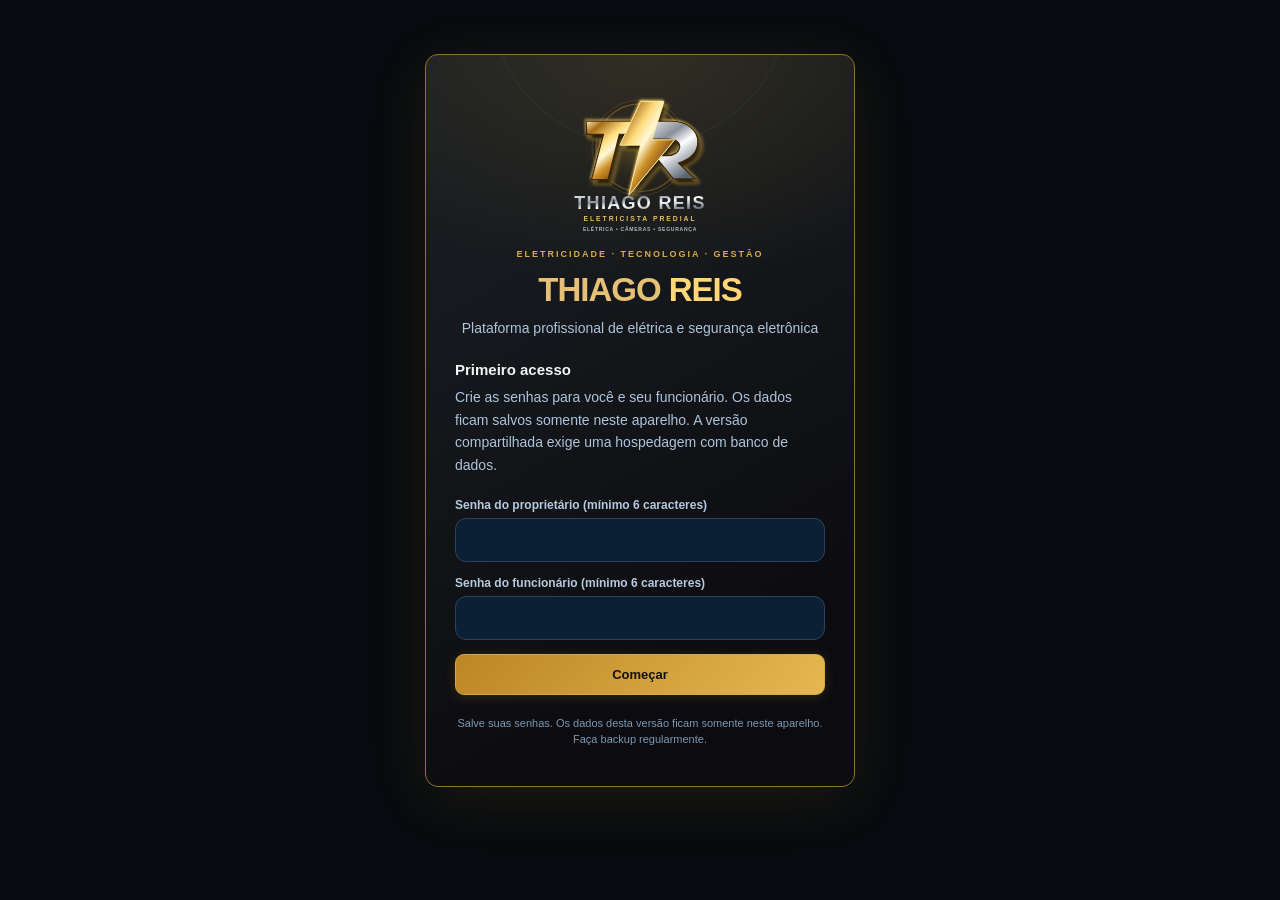
==== commit d1b086ca: "Ações do cliente sem sobreposição, botão WhatsApp sempre visível e PWA instalável" ====
--- a/thiago-reis-pro/index.html
+++ b/thiago-reis-pro/index.html
@@ -1,5 +1,5 @@
 <!doctype html>
-<html lang="pt-BR"><head><meta charset="utf-8"><meta name="viewport" content="width=device-width,initial-scale=1,viewport-fit=cover"><meta name="theme-color" content="#061421"><meta name="description" content="Thiago Reis — gestão de serviços elétricos e câmeras"><meta name="apple-mobile-web-app-capable" content="yes"><meta name="apple-mobile-web-app-status-bar-style" content="default"><title>Thiago Reis • Gestão PRO</title>
+<html lang="pt-BR"><head><meta charset="utf-8"><meta name="viewport" content="width=device-width,initial-scale=1,viewport-fit=cover"><meta name="theme-color" content="#0c1118"><meta name="apple-mobile-web-app-title" content="Thiago Reis PRO"><link rel="manifest" href="/manifest.webmanifest"><link rel="icon" type="image/svg+xml" href="/tr-icon.svg"><link rel="apple-touch-icon" sizes="180x180" href="/apple-touch-icon.png"><meta name="mobile-web-app-capable" content="yes"><meta name="description" content="Thiago Reis — gestão de serviços elétricos e câmeras"><meta name="apple-mobile-web-app-capable" content="yes"><meta name="apple-mobile-web-app-status-bar-style" content="default"><title>Thiago Reis • Gestão PRO</title>
 <style>
 :root{font-family:-apple-system,BlinkMacSystemFont,'Segoe UI',Roboto,Arial,sans-serif;color:#142840;background:#eef3f8;--dark:#0a3264;--primary:#1256a1;--blue:#2176d7;--light:#edf5ff;--line:#dce5ef;--muted:#667a91;--good:#128455;--red:#c04444}*{box-sizing:border-box}body{margin:0;min-height:100vh}button,input,select,textarea{font:inherit}button{cursor:pointer}button:disabled{opacity:.5;cursor:not-allowed}input,select,textarea{border:1px solid #d2deeb;border-radius:11px;background:white;width:100%;padding:12px;font-size:16px;color:#172c44;outline-color:var(--blue)}textarea{min-height:86px;resize:vertical}label{font-size:12px;font-weight:800;color:#52677e;display:grid;gap:6px}h1,h2,h3,p{margin:0}h1{font-size:23px;letter-spacing:-.6px}h2{font-size:20px;letter-spacing:-.3px}h3{font-size:15px}small,.muted{color:var(--muted)}.wrap{width:min(1220px,100%);margin:auto;display:flex;min-height:100vh}.side{background:linear-gradient(170deg,#0a346b,#08264e);color:#fff;width:242px;padding:24px 14px;position:sticky;top:0;height:100vh;flex-shrink:0}.brand{display:flex;align-items:center;gap:10px;margin:0 10px 30px}.brand svg{flex-shrink:0;width:42px;height:42px}.brand strong{font-size:19px;display:block;letter-spacing:.2px}.brand span{font-size:11px;color:#b6d5f5;display:block;letter-spacing:.6px}.nav{display:grid;gap:6px}.nav button{background:transparent;color:#c8d8ed;display:flex;gap:12px;align-items:center;text-align:left;border:0;border-radius:12px;padding:13px 15px;font-weight:650;width:100%}.nav button.active,.nav button:hover{background:#ffffff1b;color:#fff}.nav i{font-style:normal;font-size:20px;line-height:1}.sideBottom{position:absolute;bottom:26px;left:24px;font-size:12px;color:#b6cce8}.main{min-width:0;flex:1;padding:27px 30px 92px}.top{display:flex;justify-content:space-between;align-items:center;gap:14px;margin-bottom:25px}.top .muted{font-size:13px;margin-top:5px}.topR{display:flex;align-items:center;gap:8px}.avatar{height:38px;width:38px;background:#d8e8fc;border-radius:50%;display:grid;place-items:center;color:#0f5099;font-weight:800}.btn{border:none;background:var(--primary);color:white;padding:11px 15px;border-radius:10px;font-size:13px;font-weight:800;white-space:nowrap;min-height:41px}.btn:hover{filter:brightness(1.07)}.btn.out{color:var(--primary);background:white;border:1px solid #c8d9ec}.btn.soft{background:#e5f0fe;color:#105197}.btn.danger{background:#fff1f1;color:#a52d31}.btn.sm{min-height:31px;padding:7px 9px;font-size:12px}.btn:focus-visible,.nav button:focus-visible{outline:3px solid #7fb8ff}.grid4{display:grid;grid-template-columns:repeat(4,minmax(0,1fr));gap:14px}.card{background:white;border:1px solid #e0e8f2;border-radius:16px;padding:19px;box-shadow:0 3px 12px #173b6608}.metric{position:relative;min-height:131px}.metric .mini{height:34px;width:34px;border-radius:10px;background:#e7f1ff;display:grid;place-items:center;font-size:19px;margin-bottom:11px}.metric .caption{color:#60748a;font-size:12px;font-weight:700}.metric strong{font-size:23px;margin-top:6px;display:block;letter-spacing:-.5px;word-break:break-word}.metric.green strong{color:#0c8760}.metric.red strong{color:#bd3e4e}.toolbar,.row{display:flex;align-items:center;justify-content:space-between;gap:10px;flex-wrap:wrap}.sectionTitle{margin:25px 0 12px}.two{display:grid;grid-template-columns:minmax(0,1.3fr) minmax(260px,.7fr);gap:16px}.notice{background:#e7f1ff;border:1px solid #cadef4;color:#285378;padding:13px 16px;border-radius:11px;font-size:12px;line-height:1.5;margin:18px 0}.tableWrap{overflow-x:auto}.table{border-collapse:collapse;width:100%;font-size:13px;text-align:left}.table th{color:#688097;font-weight:750;background:#f8fafc;font-size:12px;padding:12px 10px}.table td{padding:13px 10px;border-top:1px solid #ecf0f4;vertical-align:middle}.table th,.table td{white-space:nowrap}.table td.wide{white-space:normal;min-width:175px}.tag{display:inline-block;padding:5px 8px;border-radius:99px;background:#ebf2fa;color:#3d6285;font-weight:800;font-size:11px}.tag.green{background:#dcf8e9;color:#117548}.tag.yellow{background:#fff2d0;color:#997010}.tag.red{background:#ffebeb;color:#b44242}.table .btn{margin-right:3px}.empty{text-align:center;padding:32px;color:#8495a7}.empty .symbol{font-size:33px;margin-bottom:8px}.fieldGrid{display:grid;grid-template-columns:repeat(2,minmax(0,1fr));gap:12px}.fieldGrid .full{grid-column:1/-1}.search{max-width:310px}.list{display:grid;gap:10px}.item{padding:12px 0;border-bottom:1px solid #ecf0f4;display:flex;align-items:center;gap:10px;justify-content:space-between}.item:last-child{border:0}.item small{display:block;margin-top:5px;font-size:11px}.bold{font-weight:800}.modalShade{position:fixed;inset:0;background:#071c37b0;z-index:50;display:flex;align-items:center;justify-content:center;padding:15px;overflow-y:auto}.modal{width:min(660px,100%);max-height:94vh;overflow-y:auto;background:white;border-radius:18px;box-shadow:0 16px 50px #0b20334f;padding:23px}.modalHead{display:flex;justify-content:space-between;align-items:center;gap:10px;margin-bottom:20px}.x{border:0;background:#f0f4f8;border-radius:8px;font-size:21px;width:35px;height:35px}.actions{display:flex;justify-content:flex-end;gap:8px;flex-wrap:wrap;margin-top:18px}.editorItems{border:1px solid #dde8f3;border-radius:10px;padding:10px;display:grid;gap:9px}.editorRow{display:grid;grid-template-columns:minmax(80px,2fr) 70px 95px 35px;gap:6px;align-items:center}.editorRow input{padding:8px;font-size:14px}.login{max-width:390px;margin:7vh auto;padding:24px}.loginlogo{width:90px;height:90px;background:var(--dark);border-radius:25px;display:grid;place-items:center;margin:0 auto 18px}.loginlogo svg{width:65px}.login h1{text-align:center}.login p{text-align:center;margin:8px 0 22px;color:#617993;font-size:14px}.login form{display:grid;gap:14px}.login footer{text-align:center;color:#8c9db0;font-size:11px;line-height:1.5;margin-top:20px}.bar{height:8px;background:#e3eaf4;border-radius:50px;overflow:hidden;margin-top:9px}.bar span{height:100%;display:block;background:var(--blue);border-radius:50px}.split{display:grid;grid-template-columns:1fr 1fr;gap:14px}.minirow{font-size:13px;padding:12px 0;border-bottom:1px solid #eef2f6;display:flex;justify-content:space-between;gap:8px}.minirow:last-child{border:0}.printArea{display:none}.bottomNav{display:none}.toast{position:fixed;z-index:200;bottom:20px;left:50%;transform:translateX(-50%);padding:12px 20px;border-radius:12px;background:#092d53;color:#fff;font-size:13px;font-weight:700;box-shadow:0 10px 30px #0005;max-width:90vw}.helper{font-size:12px;color:#667a91;line-height:1.6}.progress-steps{display:flex;gap:8px;flex-wrap:wrap;margin-top:14px}.pill{background:#e9f4ff;border:1px solid #d0e4fa;border-radius:999px;padding:7px 12px;color:#18548b;font-weight:700;font-size:12px}.brand-footer{margin-top:28px;padding-top:17px;border-top:1px solid #e3eaf3;color:#7c8da0;font-size:11px}.ident{padding:11px;background:#f5f9ff;border:1px solid #e0ebf6;border-radius:11px;font-size:12px;color:#567}
 @media(max-width:900px){.side{width:76px;padding:19px 8px}.side .brand{margin:0 9px 26px}.side .brand div,.nav .label,.sideBottom{display:none}.nav button{justify-content:center;padding:13px 8px}.main{padding:24px 18px 100px}.grid4{grid-template-columns:repeat(2,minmax(0,1fr))}.two{grid-template-columns:1fr}}
@@ -89,7 +89,7 @@
   #printArea .docFooter strong {color:#fff!important}
   #printArea .docNotice {color:#637689!important;font-size:8.5px!important;text-align:center;margin-top:8px!important}
 }
-</style><link rel="stylesheet" href="gold-theme.css?v=7"></head><body><div id="app"></div><div id="printArea" class="printArea"></div><script>
+</style><link rel="stylesheet" href="gold-theme.css?v=8"><link rel="stylesheet" href="responsive.css?v=8"></head><body><div id="app"></div><div id="printArea" class="printArea"></div><script>
 (()=>{'use strict';
 const API='/api';
 const CLOUD_MODE=!!document.querySelector('meta[name="tr-cloud"]');
@@ -250,7 +250,18 @@
  ${!CLOUD_MODE?'<div class="notice" style="margin-top:12px">Modo local: para sincronizar com o funcionário, use o link publicado do Render.</div>':''}`;
 }
 function searchBar(){return `<input id="search" class="search" value="${esc(filter)}" placeholder="Buscar por nome ou descrição" aria-label="Pesquisar">`}
-function clients(){let arr=db.clients.filter(x=>(x.name+' '+x.phone+' '+x.address).toLowerCase().includes(filter.toLowerCase())).slice().reverse();return `<div class="toolbar"><h2>${db.clients.length} clientes</h2><button class="btn" data-new="client">+ Novo cliente</button></div><div class="sectionTitle">${searchBar()}</div><div class="card tableWrap">${arr.length?`<table class="table"><thead><tr><th>Nome</th><th>Telefone</th><th>Cidade / endereço</th><th>Ações</th></tr></thead><tbody>${arr.map(c=>`<tr><td class="bold">${esc(c.name)}</td><td>${esc(c.phone||'—')}</td><td class="wide">${esc(c.address||'—')}</td><td><button class="btn sm out" data-edit="client:${esc(c.id)}">Editar</button>${c.phone?`<a class="btn sm soft" style="text-decoration:none;display:inline-block" href="https://wa.me/55${String(c.phone).replace(/\D/g,'')}" target="_blank" rel="noopener">WhatsApp</a>`:''}</td></tr>`).join('')}</tbody></table>`:empty('Nenhum cliente encontrado.')}</div>`}
+function clients(){
+ const arr=db.clients.filter(x=>(x.name+' '+x.phone+' '+x.address).toLowerCase().includes(filter.toLowerCase())).slice().reverse();
+ const wa=c=>{const p=String(c.phone||'').replace(/\D/g,'');return p.length>11&&p.startsWith('55')?p:'55'+p};
+ const wbtn=(c,mobile)=>c.phone?`<a class="btn sm client-whatsapp" href="https://wa.me/${wa(c)}" target="_blank" rel="noopener noreferrer" aria-label="Abrir WhatsApp de ${esc(c.name)}">☏ WhatsApp</a>`:'';
+ return `<div class="toolbar"><h2>${db.clients.length} clientes</h2><button class="btn" data-new="client">+ Novo cliente</button></div>
+ <div class="sectionTitle">${searchBar()}</div>
+ ${arr.length?`<div class="card tableWrap client-desktop-table"><table class="table"><thead><tr><th>Nome</th><th>Telefone</th><th>Cidade / endereço</th><th style="text-align:right">Ações</th></tr></thead><tbody>${arr.map(c=>`<tr><td class="bold">${esc(c.name)}</td><td>${esc(c.phone||'—')}</td><td class="wide">${esc(c.address||'—')}</td><td><div class="client-actions"><button class="btn sm out" data-edit="client:${esc(c.id)}">Editar</button>${wbtn(c,false)}</div></td></tr>`).join('')}</tbody></table></div>
+ <div class="client-mobile-list">${arr.map(c=>`<article class="client-card" data-clientrow><div class="client-info"><div class="client-name">${esc(c.name)}</div>
+ <div class="client-detail"><span class="client-label">Telefone</span>${esc(c.phone||'Não informado')}</div>
+ <div class="client-detail"><span class="client-label">Endereço</span>${esc(c.address||'Não informado')}</div></div>
+ <div class="client-buttons"><button class="btn out" data-edit="client:${esc(c.id)}">✎ Editar cliente</button>${wbtn(c,true)}</div></article>`).join('')}</div>`:`<div class="card">${empty('Nenhum cliente encontrado.')}</div>`}`;
+}
 function quotes(){let arr=db.quotes.filter(q=>(clientName(q.clientId)+' '+q.title).toLowerCase().includes(filter.toLowerCase())).slice().reverse();return `<div class="toolbar"><div><h2>${db.quotes.length} orçamentos</h2><p class="muted" style="font-size:12px;margin-top:4px">Itens selecionados da sua tabela de preços + extras</p></div><div class="row"><button class="btn out" data-go="catalogo">▤ Minha tabela</button><button class="btn" data-new="quote">+ Criar orçamento</button></div></div><div class="sectionTitle">${searchBar()}</div><div class="card tableWrap">${arr.length?`<table class="table"><thead><tr><th>Número</th><th>Cliente</th><th>Descrição</th><th>Valor</th><th>Situação</th><th>Ações</th></tr></thead><tbody>${arr.map(q=>`<tr><td>#${esc(q.number)}</td><td>${esc(clientName(q.clientId))}</td><td class="wide">${esc(q.title)}</td><td class="bold">${M(totalQuote(q))}</td><td><span class="tag ${q.status==='aprovado'?'green':q.status==='recusado'?'red':'yellow'}">${esc(q.status)}</span></td><td><button class="btn sm out" data-pdf="${esc(q.id)}">⬇ PDF</button><button class="btn sm soft" data-share="${esc(q.id)}">↗ Compartilhar PDF</button>${q.status==='aprovado'&&!db.jobs.some(j=>j.quoteId===q.id)?`<button class="btn sm soft" data-convert="${esc(q.id)}">Virar serviço</button>`:''}<button class="btn sm soft" data-edit="quote:${esc(q.id)}">Editar</button></td></tr>`).join('')}</tbody></table>`:empty('Nenhum orçamento encontrado.')}</div><p class="muted" style="font-size:12px;margin-top:12px">Use ⬇ PDF para baixar ou ↗ Compartilhar PDF para enviar o documento completo, com logo, CNPJ, itens e valores.</p>`}
 function jobs(){let arr=db.jobs.filter(j=>(clientName(j.clientId)+' '+j.desc).toLowerCase().includes(filter.toLowerCase())).slice().reverse();return `<div class="toolbar"><h2>${db.jobs.length} serviços</h2><button class="btn" data-new="job">+ Novo serviço</button></div><div class="sectionTitle">${searchBar()}</div><div class="card tableWrap">${arr.length?`<table class="table"><thead><tr><th>Data</th><th>Cliente</th><th>Serviço</th>${isOwner()?'<th>Valor</th>':''}<th>Status</th><th>Ações</th></tr></thead><tbody>${arr.map(j=>`<tr><td>${dateFmt(j.date)}</td><td>${esc(clientName(j.clientId))}</td><td class="wide">${esc(j.desc)}</td>${isOwner()?`<td>${M(j.price)}</td>`:''}<td><span class="tag ${j.status==='concluido'?'green':'yellow'}">${esc(j.status)}</span></td><td><button class="btn sm out" data-edit="job:${esc(j.id)}">Editar</button><button class="btn sm soft" data-jobphotos="${esc(j.id)}">📷 Fotos</button>${isOwner()?`<button class="btn sm soft" data-pdfservice="${esc(j.id)}">⬇ Comprovante PDF</button>`:''}${isOwner()&&j.payStatus!=='pago'?`<button class="btn sm soft" data-paid="${esc(j.id)}">Receber</button>`:''}</td></tr>`).join('')}</tbody></table>`:empty('Nenhum serviço cadastrado.')}</div>`}
 function agenda(){let grouped=[...db.jobs].filter(j=>j.date).sort((a,b)=>a.date.localeCompare(b.date));return `<div class="toolbar"><h2>Agenda de atendimentos</h2><button class="btn" data-new="job">+ Agendar serviço</button></div><div class="card sectionTitle">${grouped.length?grouped.map(j=>`<div class="item"><div><b>${dateFmt(j.date)} — ${esc(clientName(j.clientId))}</b><small>${esc(j.desc)} • ${esc(j.status)}</small></div><button class="btn sm out" data-edit="job:${esc(j.id)}">Abrir</button></div>`).join(''):empty('Nenhuma visita marcada.')}</div>`}
@@ -343,10 +354,43 @@
 }
 function printQuote(id){const q=db.quotes.find(x=>x.id===id);if(!q)return;const cl=C(q.clientId)||{};document.getElementById('printArea').innerHTML=quoteDoc(q,cl,db.settings);window.print()}
 
-function printService(id){
+async function printService(id){
  const j=db.jobs.find(x=>x.id===id);if(!j)return;
- const c=C(j.clientId)||{};
- document.getElementById('printArea').innerHTML=`<div class="printTop"><div><h1>${esc(db.settings.company)}</h1><p>${esc(db.settings.legalName||'')} • CNPJ: ${esc(db.settings.cnpj||'Não informado')}</p><p>${esc(db.settings.address||db.settings.city)} • ${esc(db.settings.phone)}</p></div><div><h2>COMPROVANTE DE SERVIÇO</h2><b>Documento NÃO FISCAL</b></div></div><p><b>Cliente:</b> ${esc(c.name||'—')} • ${esc(c.phone||'—')}</p><p><b>Endereço:</b> ${esc(c.address||'—')}</p><p><b>Data:</b> ${dateFmt(j.date)}</p><h3 style="margin:24px 0 10px">${esc(j.desc)}</h3><p>${esc(j.notes||'')}</p><p><b>Valor:</b> ${M(j.price)}</p><p><b>Status:</b> ${esc(j.status)} • ${esc(j.payStatus||'pendente')}</p><p style="margin-top:38px;border-top:1px solid #ccd;padding-top:10px">Assinatura do cliente: __________________________________</p><p style="margin-top:22px"><b>Este comprovante não é nota fiscal nem substitui NFS-e.</b></p>`;
+ const c=C(j.clientId)||{},st=db.settings||{};
+ let photos=[];
+ if(CLOUD_MODE){
+  try{const res=await requestJSON('/job-photos/'+encodeURIComponent(id));photos=(res.photos||[]).slice(0,8)}catch(e){notify('Não foi possível carregar as fotos; o comprovante será gerado sem elas.')}
+ }
+ const validSig=typeof j.signature==='string'&&j.signature.startsWith('data:image/png;base64,')?j.signature:'';
+ const photosHTML=photos.length?`<div style="page-break-before:auto;margin-top:18px"><h3>REGISTRO FOTOGRÁFICO</h3><div style="display:grid;grid-template-columns:repeat(2,1fr);gap:12px">${photos.map(p=>`<div style="page-break-inside:avoid;border:1px solid #ded4be;padding:5px"><b style="font-size:11px">${p.kind==='antes'?'ANTES DO SERVIÇO':'DEPOIS DO SERVIÇO'}</b><img src="/api/job-photo/${encodeURIComponent(p.id)}" alt="${esc(p.kind)}" style="width:100%;max-height:185px;object-fit:contain;display:block;margin-top:6px"></div>`).join('')}</div></div>`:'';
+ document.getElementById('printArea').innerHTML=`<div class="serviceSheet" style="font-family:Arial,Helvetica,sans-serif;background:#fff;color:#152334">
+ <div style="background:#0e1520;color:#fff;border-bottom:4px solid #dfb34a;padding:17px 20px;display:flex;justify-content:space-between;align-items:center;gap:15px">
+ <div><h1 style="font-size:23px;letter-spacing:1px;margin:0;color:#f0c778">THIAGO REIS</h1><p style="margin:5px 0;color:#d8d8d7;font-size:11px">ELÉTRICA PREDIAL • CÂMERAS • SEGURANÇA ELETRÔNICA</p></div>
+ <div style="text-align:right"><h2 style="font-size:17px;margin:0;color:#fff">COMPROVANTE DE SERVIÇO</h2><strong style="color:#f6d38d;font-size:10px">DOCUMENTO NÃO FISCAL</strong></div></div>
+ <div style="padding:18px 20px">
+ <p style="font-size:11px"><b>${esc(st.company||'Thiago Reis')}</b> • CNPJ: <b>${esc(st.cnpj||'Não informado')}</b></p>
+ <p style="font-size:11px">${esc(st.legalName||'')} ${st.address?'- '+esc(st.address):''}</p>
+ <p style="font-size:11px">${esc(st.city||'Iacanga - SP')} • WhatsApp: ${esc(st.phone||'')}</p>
+ <h3 style="margin-top:20px;border-left:4px solid #dfb34a;padding-left:10px;font-size:13px">DADOS DO ATENDIMENTO</h3>
+ <table style="width:100%;border-collapse:collapse;font-size:12px;margin:10px 0 17px">
+ <tr><th style="text-align:left;padding:8px;background:#f2f3f4;width:28%">Cliente</th><td style="padding:8px">${esc(c.name||'—')}</td></tr>
+ <tr><th style="text-align:left;padding:8px;background:#f2f3f4">Endereço</th><td style="padding:8px">${esc(c.address||'—')}</td></tr>
+ <tr><th style="text-align:left;padding:8px;background:#f2f3f4">Telefone</th><td style="padding:8px">${esc(c.phone||'—')}</td></tr>
+ <tr><th style="text-align:left;padding:8px;background:#f2f3f4">Data e horário</th><td style="padding:8px">${dateFmt(j.date)} • ${esc(j.time||'A combinar')}</td></tr>
+ <tr><th style="text-align:left;padding:8px;background:#f2f3f4">Técnico responsável</th><td style="padding:8px">${esc(j.assignedTo||'Não informado')}</td></tr></table>
+ <h3 style="border-left:4px solid #dfb34a;padding-left:10px;font-size:13px">SERVIÇO EXECUTADO</h3><p style="font-size:14px;font-weight:bold">${esc(j.desc)}</p>
+ <p style="font-size:12px;line-height:1.5;white-space:pre-wrap">${esc(j.notes||'Sem observações adicionais')}</p>
+ ${j.materials?`<p style="font-size:12px"><b>Materiais:</b> ${esc(j.materials)}</p>`:''}
+ <div style="background:#0e1520;color:#f9d586;padding:13px 16px;display:flex;justify-content:space-between;font-size:15px;font-weight:bold;margin:17px 0"><span>VALOR DO SERVIÇO</span><span>${M(j.price)}</span></div>
+ <p style="font-size:11px"><b>Status:</b> ${esc(j.status)} • <b>Pagamento:</b> ${esc(j.payStatus||'Pendente')}</p>
+ ${photosHTML}
+ <div style="display:flex;justify-content:space-between;gap:25px;align-items:end;margin-top:36px;page-break-inside:avoid">
+ <div style="border-top:1px solid #7d8791;text-align:center;padding-top:9px;flex:1;font-size:10px"><b>${esc(st.company||'Thiago Reis')}</b><br>Prestador do serviço</div>
+ <div style="border-top:1px solid #7d8791;text-align:center;padding-top:9px;flex:1;font-size:10px">${validSig?`<img src="${esc(validSig)}" alt="Assinatura do cliente" style="width:220px;max-width:100%;height:64px;object-fit:contain;margin-top:-68px;display:block">`:''}<b>${esc(c.name||'Cliente')}</b><br>Assinatura de recebimento</div></div>
+ <p style="text-align:center;font-size:10px;color:#676f77;margin-top:26px">Este documento é apenas um comprovante comercial de serviço. Não substitui a Nota Fiscal de Serviço Eletrônica (NFS-e).</p>
+ </div></div>`;
+ const images=Array.from(document.getElementById('printArea').querySelectorAll('img'));
+ await Promise.all(images.map(img=>img.complete?Promise.resolve():new Promise(resolve=>{img.onload=resolve;img.onerror=resolve;setTimeout(resolve,2000)})));
  window.print();
 }
 
@@ -356,7 +400,7 @@
 function makeQuotePDF(q) {
   const cl=C(q.clientId)||{}, st=db.settings||{};
   const W=595.28,H=841.89;
-  const ink=[.07,.15,.24],navy=[.025,.09,.17],blue=[.03,.47,.89],
+  const ink=[.07,.15,.24],navy=[.025,.09,.17],blue=[.79,.58,.22],
     pale=[.93,.965,1],gold=[.89,.69,.31],white=[1,1,1],muted=[.32,.40,.48],line=[.84,.89,.93];
   const pages=[];let cmds=[];
   const rgb=c=>c.map(n=>Number(n).toFixed(3)).join(' ');
@@ -678,8 +722,11 @@
     const record=readLocal();record.data=info.data;record.revision+=1;writeLocal(record);await loadDB();draw();notify('Backup restaurado com sucesso.');
   }catch(err){notify(err.message||'Erro ao importar backup')}
  });document.getElementById('moreMobile')?.addEventListener('click',showMore);document.querySelectorAll('[data-page]').forEach(x=>x.onclick=()=>{page=x.dataset.page;filter='';draw();window.scrollTo(0,0)});document.querySelectorAll('[data-go]').forEach(x=>x.onclick=()=>{page=x.dataset.go;filter='';draw()});document.querySelectorAll('[data-new]').forEach(x=>x.onclick=()=>{if(['quote','job'].includes(x.dataset.new)&&!db.clients.length){notify('Cadastre um cliente primeiro.');return openModal('client')}openModal(x.dataset.new)});document.querySelectorAll('[data-edit]').forEach(x=>x.onclick=()=>{let [kind,id]=x.dataset.edit.split(':');openModal(kind,id)});document.querySelectorAll('[data-print]').forEach(x=>x.onclick=()=>printQuote(x.dataset.print));document.querySelectorAll('[data-pdf]').forEach(x=>x.onclick=()=>downloadQuote(x.dataset.pdf));document.querySelectorAll('[data-pdfservice]').forEach(x=>x.onclick=()=>printService(x.dataset.pdfservice));document.querySelectorAll('[data-share]').forEach(x=>x.onclick=()=>shareQuote(x.dataset.share));document.querySelectorAll('[data-convert]').forEach(x=>x.onclick=()=>convertQuote(x.dataset.convert));document.querySelectorAll('[data-paid]').forEach(x=>x.onclick=()=>quickPaid(x.dataset.paid));document.getElementById('logout').onclick=async()=>{try{await requestJSON('/logout','POST',{})}catch(e){}current=null;draw()};document.getElementById('search')?.addEventListener('input',e=>{let pos=e.target.selectionStart;filter=e.target.value;let elem=document.activeElement;const holder=elem.parentElement.parentElement;const wrap=holder.parentElement; // avoid re-render while typing; filter table rows locally
-wrap.querySelectorAll('tbody tr').forEach(tr=>{tr.hidden=!tr.textContent.toLowerCase().includes(filter.toLowerCase())});});bindOfficeExtras();if(page==='ajustes')bindSettings();if(page==='ferramentas')bindTech();document.getElementById('financeMonth')?.addEventListener('change',e=>{financeMonth=e.target.value||today().slice(0,7);draw()});document.getElementById('exportCSV')?.addEventListener('click',exportCSV)}
+wrap.querySelectorAll('tbody tr').forEach(tr=>{tr.hidden=!tr.textContent.toLowerCase().includes(filter.toLowerCase())});wrap.querySelectorAll('[data-clientrow]').forEach(row=>{row.hidden=!row.textContent.toLowerCase().includes(filter.toLowerCase())});});bindOfficeExtras();if(page==='ajustes')bindSettings();if(page==='ferramentas')bindTech();document.getElementById('financeMonth')?.addEventListener('change',e=>{financeMonth=e.target.value||today().slice(0,7);draw()});document.getElementById('exportCSV')?.addEventListener('click',exportCSV)}
 function bindSettings(){document.getElementById('settingsForm').onsubmit=async e=>{e.preventDefault();let r=Object.fromEntries(new FormData(e.target));db.settings.company=r.company;db.settings.phone=r.phone;db.settings.city=r.city;db.settings.cnpj=r.cnpj||'';db.settings.legalName=r.legalName||'';db.settings.address=r.address||'';db.settings.email=r.email||'';db.settings.documentNotes=r.documentNotes||'';db.settings.quoteValidity=n(r.quoteValidity)||15;db.settings.commission=Math.min(100,n(r.commission));if(await save()){draw();notify('Dados atualizados.')}else{try{await loadDB();draw()}catch(_){}}};document.getElementById('passwordForm').onsubmit=async e=>{e.preventDefault();const r=Object.fromEntries(new FormData(e.target));if(r.ownerPin&&r.ownerPin.length<6||r.employeePin&&r.employeePin.length<6)return notify('Mínimo 6 caracteres por senha.');if(!r.ownerPin&&!r.employeePin)return notify('Digite uma nova senha.');if(r.ownerPin&&r.employeePin&&r.ownerPin===r.employeePin)return notify('Use senhas diferentes.');try{const out=await requestJSON('/passwords','PUT',r);e.target.reset();notify('Senhas alteradas.');if(out.relogin){current=null;setTimeout(bootstrap,500)}}catch(err){notify(err.message)}};document.getElementById('export').onclick=()=>{const blob=new Blob([JSON.stringify(db,null,2)],{type:'application/json'}),url=URL.createObjectURL(blob),a=document.createElement('a');a.href=url;a.download='thiago-reis-backup-'+today()+'.json';a.click();setTimeout(()=>URL.revokeObjectURL(url),3000)};document.getElementById('restore').onchange=async e=>{let file=e.target.files[0];if(!file)return;try{const data=JSON.parse(await file.text());if(!data.settings||!['clients','quotes','jobs','expenses','incomes'].every(x=>Array.isArray(data[x])))throw Error();if(!confirm('Substituir TODOS os dados atuais do servidor pelo backup?'))return;db=data;if(await save()){draw();notify('Backup restaurado. Confira os dados.')}else{try{await loadDB();draw()}catch(_){}}}catch(err){notify('Arquivo de backup inválido.')}}}
+if(CLOUD_MODE && 'serviceWorker' in navigator && location.protocol==='https:'){
+ window.addEventListener('load',()=>navigator.serviceWorker.register('/sw.js',{scope:'/'}).catch(err=>console.debug('Instalação offline indisponível:',err)));
+}
 window.addEventListener('error',e=>{console.error(e.error)});bootstrap();window.addEventListener('focus',async()=>{if(!current||modal)return;await syncQueue;try{await loadDB();draw()}catch(e){}});
 
 })();
--- a/thiago-reis-pro/responsive.css
+++ b/thiago-reis-pro/responsive.css
@@ -0,0 +1,92 @@
+/* Thiago Reis PRO — PC, Android e iPhone: ajustes de navegação e legibilidade */
+html{-webkit-text-size-adjust:100%;text-size-adjust:100%;overflow-x:hidden}
+body{overflow-x:hidden;min-width:320px}
+button,a{touch-action:manipulation}
+a.btn{text-decoration:none;display:inline-flex;align-items:center;justify-content:center}
+button:focus-visible,a:focus-visible,input:focus-visible,select:focus-visible{outline:2px solid #eac367!important;outline-offset:3px}
+.main,.card,.two>*{min-width:0}
+.tableWrap{overflow-x:auto;overscroll-behavior-inline:contain;-webkit-overflow-scrolling:touch}
+.table td:last-child:not(.wide){white-space:normal}
+.table td .btn{margin-bottom:4px}
+.tableWrap .table td:last-child,.tableWrap .table th:last-child{position:static!important;right:auto!important;box-shadow:none!important;min-width:0!important}
+.tableWrap .table{min-width:660px}
+.tableWrap .table td{vertical-align:middle}
+.client-desktop-table{display:block}
+.client-mobile-list{display:none}
+.client-desktop-table .table{min-width:560px}
+.client-desktop-table .client-actions{display:flex;align-items:center;justify-content:flex-end;flex-wrap:wrap;gap:8px;white-space:normal;min-width:174px}
+.client-desktop-table .client-actions .btn{margin:0}
+.client-whatsapp{background:#136a3f!important;border:1px solid #2ba76c!important;color:#f4fff8!important;box-shadow:none!important}
+.client-whatsapp:hover{background:#16844e!important;color:#fff!important}
+.client-card{border:1px solid #363941;background:linear-gradient(150deg,#171c22,#11151a);border-radius:15px;padding:14px;min-width:0;box-shadow:0 4px 16px #0002}
+.client-card .client-info{display:grid;grid-template-columns:1fr;gap:6px}
+.client-card .client-name{font-size:16px;font-weight:850;color:#fff;overflow-wrap:anywhere}
+.client-card .client-detail{font-size:12px;color:#b7bdc5;line-height:1.45;overflow-wrap:anywhere}
+.client-card .client-label{color:#d2af63;font-size:10px;font-weight:850;letter-spacing:.6px;display:block;text-transform:uppercase}
+.client-card .client-buttons{display:flex;gap:8px;align-items:stretch;flex-wrap:wrap;margin-top:14px}
+.client-card .client-buttons .btn{flex:1 1 120px;min-width:0;white-space:normal;min-height:45px;display:flex;align-items:center;justify-content:center;padding:10px 12px}
+.mobile-visible-only{display:none}
+@media(min-width:1024px){.main{min-height:100vh}.side{scrollbar-color:#4d4634 #0c0f14}.dashboard-three{grid-template-columns:minmax(0,1.4fr) minmax(0,1fr) minmax(0,1fr)}.dashboard-three>.panel-stat:last-child{grid-column:auto}.quick-section{grid-template-columns:repeat(8,minmax(0,1fr))}}
+@media(min-width:1024px) and (max-width:1400px){.dashboard-three{grid-template-columns:repeat(2,minmax(0,1fr))}.dashboard-three>.panel-stat:last-child{grid-column:1/-1}}
+@media(max-width:1023px){.header-search{display:none}.tableWrap{margin:0}.toolbar{gap:10px}.toolbar .btn{max-width:100%}.dashboard-three{grid-template-columns:repeat(2,minmax(0,1fr))}.dashboard-three>.panel-stat:last-child{grid-column:1/-1}}
+@media(max-width:700px){
+ body{padding:0;margin:0}
+ .wrap,.main{width:100%;min-width:0}
+ .main{padding:0 12px calc(88px + env(safe-area-inset-bottom,0px));}
+ .top{margin:0 -12px 12px;padding:8px 12px;min-height:64px;gap:5px}
+ .top-title{flex:1;min-width:0}
+ .top-title h1{font-size:16px!important;line-height:1.1;overflow-wrap:anywhere}
+ .top-title .muted{font-size:10px!important;line-height:1.2;margin-top:4px}
+ .top-title .mobile-mark{flex:0 0 45px;display:block}
+ .topR{margin-left:4px!important;gap:5px!important}
+ .topR .avatar{width:31px;height:31px;font-size:10px}
+ .topR .btn{min-height:35px;padding:5px 8px;font-size:12px}
+ .gold-hero{max-width:100%;min-height:145px;overflow:hidden}
+ .hero-sideinfo{max-width:39%!important;min-width:0;right:6px!important}
+ .hero-sideinfo div{line-height:1.25}
+ .hero-contact{max-width:55%;overflow-wrap:anywhere;text-align:right}
+ .client-mobile-list{display:grid;gap:11px}
+ .client-desktop-table{display:none!important}
+ .toolbar{display:flex;align-items:center;justify-content:space-between;gap:10px;flex-wrap:wrap}
+ .toolbar h2{font-size:17px}
+ .toolbar>.row{display:flex;width:100%;gap:7px}
+ .toolbar>.row .btn{flex:1 1 125px;white-space:normal;min-height:43px}
+ .search{font-size:16px;width:100%!important;max-width:none}
+ .fieldGrid{grid-template-columns:1fr 1fr;gap:10px}
+ .fieldGrid .full{grid-column:1/-1}
+ .modalShade{padding:0;align-items:flex-end}
+ .modal{max-height:calc(100dvh - 16px);overflow-y:auto;padding-bottom:calc(25px + env(safe-area-inset-bottom,0px))}
+ .modal .actions{gap:8px;flex-wrap:wrap}
+ .modal .actions>.btn{flex:1 1 120px}
+ .dashboard-three{grid-template-columns:1fr}
+ .dashboard-three>.panel-stat:last-child{grid-column:auto}
+ .donut-area{gap:11px;max-width:100%}
+ .donut-graphic{flex-basis:120px;width:120px;height:120px}
+ .donut-graphic:before{inset:26px}
+ .donut-legend{min-width:0}
+ .donut-legend .minirow{font-size:10px}
+ .quick-section{display:grid;grid-template-columns:repeat(4,minmax(0,1fr));gap:8px}
+ .quick-tile{font-size:10px;min-height:78px;padding:8px 3px;line-height:1.2;overflow-wrap:anywhere}
+ .dashboard-lower{grid-template-columns:1fr}
+ .bottomNav{left:0;right:0;bottom:0;padding:9px 5px calc(8px + env(safe-area-inset-bottom,0px));gap:2px;min-height:63px;display:flex;align-items:center;justify-content:space-around;z-index:30}
+ .bottomNav button{flex:1;min-width:0;max-width:none;min-height:45px;font-size:10px;line-height:1.15;overflow-wrap:anywhere;padding:3px 2px}
+ .bottomNav button i{font-size:20px}
+ .tableWrap .table{min-width:625px}
+ .tableWrap .table td:last-child,.tableWrap .table th:last-child{position:static!important;right:auto!important;min-width:140px!important;background:transparent!important;box-shadow:none!important}
+ .tableWrap .table th:last-child{background:#252b32!important}
+ .tableWrap .table td:last-child .btn{white-space:normal;display:inline-block;margin:3px;max-width:190px}
+}
+@media(max-width:375px){
+ .main{padding-left:9px;padding-right:9px}
+ .top{margin-left:-9px;margin-right:-9px;padding-left:7px;padding-right:7px}
+ .top-title h1{font-size:14px!important}
+ .top-title .mobile-mark{flex-basis:37px}
+ .mobile-mark .brand-logo{width:37px!important;height:39px!important}
+ .topR .avatar{display:none}
+ .client-card .client-buttons .btn{flex:1 1 100%}
+ .quick-section{grid-template-columns:repeat(4,minmax(0,1fr))}
+ .quick-tile{font-size:9px}
+ .hero-contact{display:none}
+}
+@media(min-width:701px){.client-desktop-table{display:block}.client-mobile-list{display:none}}
+@media print{.client-mobile-list{display:none!important}.client-desktop-table{display:none!important}.bottomNav{display:none!important}}
